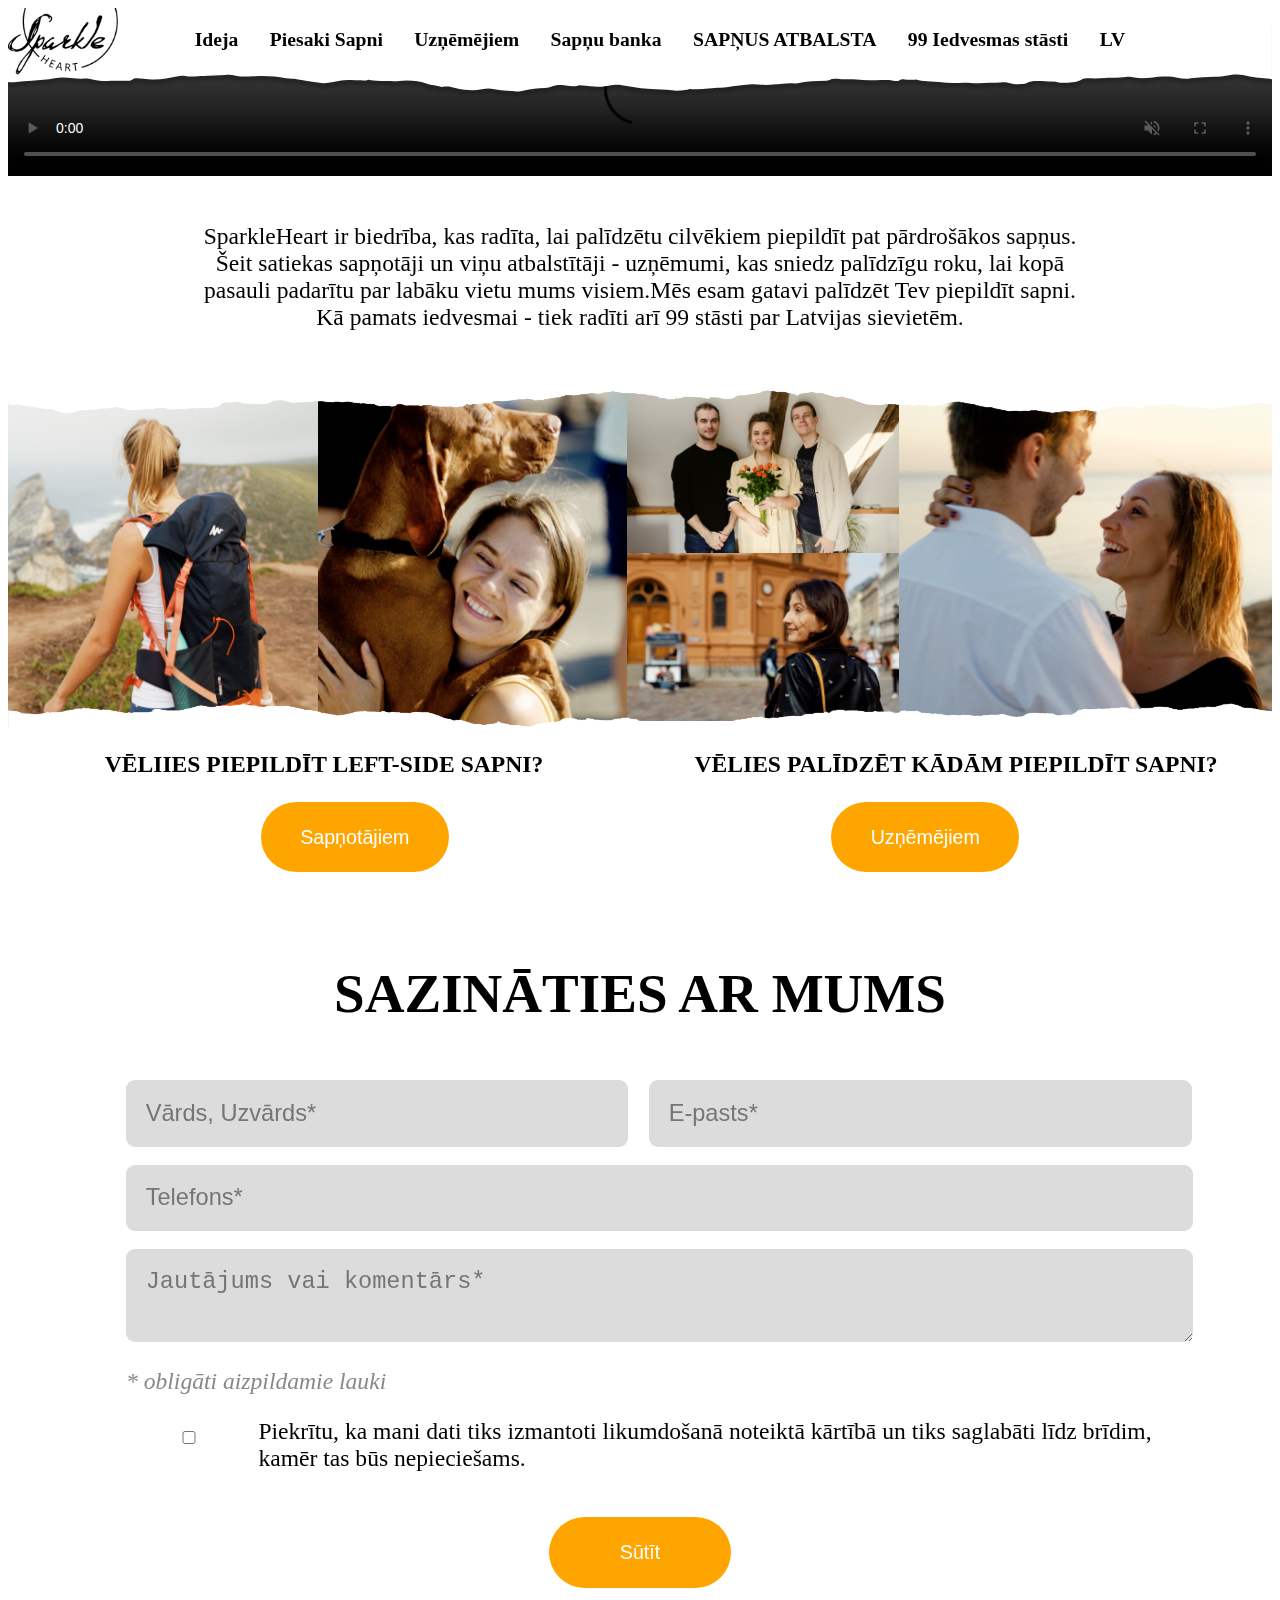
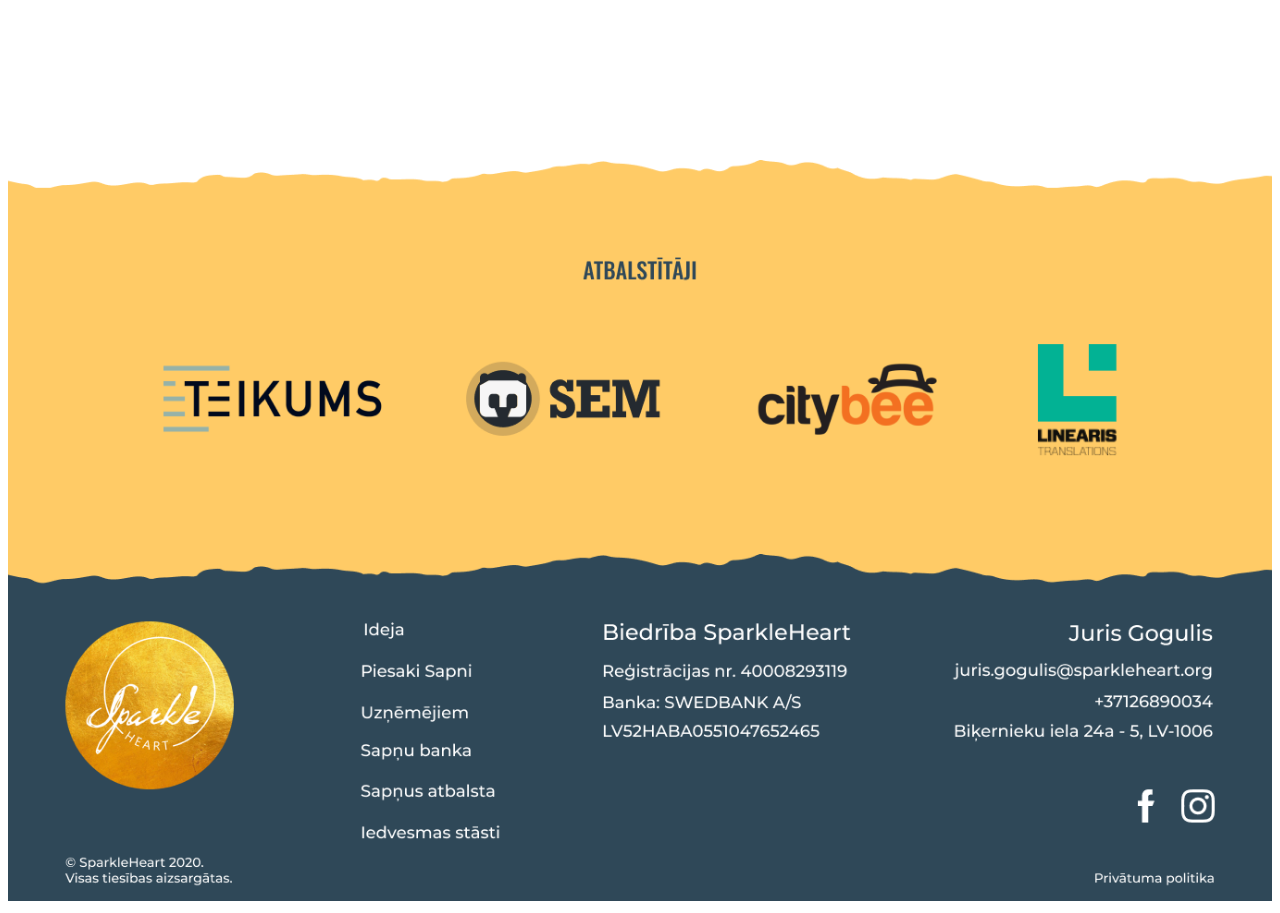
==== index.html @ 6f56f9fa "Positions" ====
<!DOCTYPE html> 
<html lang="en">
<head>
    <meta charset="UTF-8">
    <meta name="viewport" content="width=device-width, initial-scale=1.0, maximum-scale=1.0, user-scalable=no">
    <meta http-equiv="X-UA-Compatible" content="IE=edge">
    <meta name="viewport" content="width=device-width, initial-scale=1.0">
    <title>Sparkle Heart</title>
    <link rel="stylesheet" href="assets/css/style.css">
    <link rel="stylesheet" href="assets/css//fonts.css">
</head>
<body>
  <nav class="header" style="padding-bottom: 0;">
    <div class="background-image">
      <img src="assets/img/Union.svg" style="background-size: cover; width: 100%;" alt="Background Image">
    </div>
    <div class="menu">
      <ul>
        <li><a href="IDEJA.html">Ideja</a></li>
        <li><a href="PIESAKI SAPNI.html">Piesaki Sapni</a></li>
        <li><a href="UZŅĒMĒJIEM.html">Uzņēmējiem</a></li>
        <li><a href="SAPŅU BANKA.html">Sapņu banka</a></li>
        <li><a href="SAPŅUS ATBALSTA.html">SAPŅUS ATBALSTA</a></li>
        <li><a href="99 IEDVESMAS STĀSTI.html">99 Iedvesmas stāsti</a></li>
        <li><a href="#">LV</a></li>
      </ul>
    </div>
    <div class="left-menu">
      <ul>
        <li style="padding-bottom: 5rem;"><a href="index.html" style="font-size: 6rem;"><span>S</span>parkle heart</a></li>
        <li><a href="IDEJA.html">Ideja</a></li>
        <li><a href="PIESAKI SAPNI.html">Piesaki Sapni</a></li>
        <li><a href="UZŅĒMĒJIEM.html">Uzņēmējiem</a></li>
        <li><a href="SAPŅU BANKA.html">Sapņu banka</a></li>
        <li><a href="SAPŅUS ATBALSTA.html">SAPŅUS ATBALSTA</a></li>
        <li><a href="99 IEDVESMAS STĀSTI.html">99 Iedvesmas stāsti</a></li>
        <li><a href="#">LV</a></li>
      </ul>
    </div>
    <div class="logo">
      <a href="index.html">
        <img src="assets/img/BlackLogo 3.jpg" alt="Logo">
      </a>          
    </div>
    <div class="nav-menu" onclick="toggleMenu()">
      <img  src="assets/img/1-page/menu.svg" alt="Меню">
    </div>
  </nav>
  <!-- <div class="image-container" style="padding-bottom: 5vh;">
  <picture>
    <source media="(min-width: 769px)" srcset="assets/img/1-page/Sparkle Video 1.png" class="fullwidth-image">
    <source media="(max-width: 769px)" srcset="assets/img/1-page/Group 2.png"  class="img-butplay">
    <img src="assets/img/1-page/Sparkle Video 1.png" alt="Background Image" class="fullwidth-image">
    <img src="assets/img/1-page/Group 2.png" alt="Play" class="img-over" style="width: 10%; transform: translate(-50%, -50%); top: 50%; left: 50%;">
  </picture>
  <video id="myVideo" style="width: 100%; height: auto; z-index: 99;" controls autoplay muted loop>
    <source src="assets/img/BM_4OF99_Arta.mp4" class="fullwidth-image" type="video/mp4">
    Jūsu browseris neatbalsta video.
  </video>
  <img id="playButton" src="assets/img/1-page/Group 2.png" class="img-over" style="cursor: pointer; width: 10%; height: auto;" alt="playButton" onclick="playPause()">
  </div> -->
  <div class="image-container" style="padding-bottom: 5vh;">
    <video id="myVideo" style="width: 100%; height: auto; z-index: 99;" controls autoplay muted onclick="playPause()">
        <source src="assets/img/BM_4OF99_Arta.mp4" class="fullwidth-image" type="video/mp4">
        Jūsu browseris neatbalsta video.
    </video>
    <img id="playButton" src="assets/img/1-page/Group 2.png" class="img-over" style="cursor: pointer; width: 10%; height: auto; top: 40%; left: 50%;" alt="playButton">
  </div>
  <div class="main-text">
    SparkleHeart ir biedrība, kas radīta, lai palīdzētu cilvēkiem piepildīt pat pārdrošākos sapņus. Šeit satiekas sapņotāji un viņu atbalstītāji - uzņēmumi, kas sniedz palīdzīgu roku, lai kopā pasauli padarītu par labāku vietu mums visiem.Mēs esam gatavi palīdzēt Tev piepildīt sapni. Kā pamats iedvesmai - tiek radīti arī 99 stāsti par Latvijas sievietēm.
  </div>

  <div class="bottom-images">
    <div>
      <img class="top-image" src="assets/img/1-page/ripped 6 7.svg" style="margin-bottom: 3%;"/>
    </div>
    <div class="photos-row">
            <img class="photo" id="photo1" src="assets/img/1-page/Zanda_1.jpg" />
            <img class="photo" id="photo2" src="assets/img/1-page/Sibilla_4.jpg" />
            <div class="third-image" id="photo3">
                <img src="assets/img/1-page/Brinuma_meita-15.jpg" />
                <img src="assets/img/1-page/Alina_1 1.jpg" />
            </div>
            <img class="photo" id="photo4" src="assets/img/1-page/Anda_2 1.jpg" />
  </div>
  <div>
        <img class="bottom-image" src="assets/img/1-page/ripped 6 8.svg" style="margin-top: -3%;"/>
  </div>
  </div>

  <div class="velies">
    <p class="left-side">Vēliies piepildīt left-side sapni?</p>
    <p class="right-side">Vēlies palīdzēt kādām piepildīt sapni?</p>
  </div>
  <div class="button-container">
    <button class="square-button left-side" style="margin-left: 20%;">
      Sapņotājiem
    </button>
    <button class="square-button right-side" style="margin-right: 20%;">
      Uzņēmējiem
    </button>
  </div>

  <div class="intro-form">
    <p>Sazināties ar mums</p>
  </div>
  <form>
    <div class="form-row">
      <div class="form-group">
        <input type="text" id="name" name="name" placeholder="Vārds, Uzvārds*" style="font-size: 3rem;">
      </div>
      <div class="form-group">
        <input type="email" id="email" name="email" placeholder="E-pasts*" style="font-size: 3rem;">
      </div>
    </div>
      <input type="tel" id="phone" name="phone" placeholder="Telefons*" style="font-size: 3rem;">
      <textarea id="message" name="message" placeholder="Jautājums vai komentārs*" style="font-size: 3rem;"></textarea>
    <div class="form-comment">
        <p style="font-size: 3rem;">* obligāti aizpildamie lauki</p>
      </div>
      <div class="checkbox-container">
        <input type="checkbox" style="width: 15%;">
        <label for="checkbox" class="checkbox-label" style="font-size: 3rem;">Piekrītu, ka mani dati tiks izmantoti likumdošanā noteiktā kārtībā un tiks saglabāti līdz brīdim, kamēr tas būs nepieciešams.</label>
      </div>          
      <div class="form-submit">
      <button type="submit">Sūtīt</button>
    </div>
  </form>

  <footer>
        <img src="assets/img/1-page/Group 9.png" alt="Advertising" class="footer-full-widht-1" style="top: 6vh;">
        <img src="assets/img/footer.png" alt="Advertising"  class="footer-full-widht-2">
  </footer>

  <script src="assets/js/nav.js"></script>
  <script src="assets/js/video-auto.js"></script>
  <!-- <script src="assets/js/playVideo.js"></script> -->
</body>
</html>
---- assets/css/style.css ----
/* body {
  padding-left: 2vh;
  padding-right: 2vh;
  color: #2F4858;
} */

.header {
  position: relative;
  color: white;
  z-index: 1;
  padding-bottom: 15rem;
}

.background-image {
  position: absolute;
  width: 100%;
  height: auto;
  top: -3.5rem;
  background-size: cover;
  background-position: center center;
}

.menu {
  position: absolute;
  width: 100%;
  height: auto;
  font-size: calc(1px + 37 * (100vw / 1280));
  background: cover;
  margin-right: 2vh;
  z-index: 9;
}

.menu ul {
  list-style: none;
  display: flex;
  justify-content: center;
  max-width: 100%;
  height: auto;
  align-items: center;
  text-align: center;
}

.menu ul li {
  margin: 1vh 2vh;
}

.menu ul li a {
  text-decoration: none;
  color: black;
  font-weight: bold;
}

.left-menu {
  padding: 200rem 50rem;
  position: fixed;
  background: rgba(20,20,20,.5);
  backdrop-filter: blur(2rem);
  border-right: 1rem solid greenyellow;
  transition: all 0.2s ease;
  left: -50vw;
  height: 100%;
  z-index: 101;
}

.left-menu span{
  color: greenyellow;
}

/* .left-menu:hover {
  left: 0;
  transition: all 0.2s ease;
} */

.left-menu a{
  text-decoration: none;
  color: white;
  height: 100vh;
  padding-left: 5px;
  transition: all 0.2s ease;
  list-style-type: none;
}

.left-menu a:hover {
  border-left: 0.2rem solid greenyellow;
  padding-left: 1rem;
  transition: all 0.2s ease;
}

nav .logo{
  position: absolute;
  height: -1rem;
  z-index: 100;
  transition: transform .3s;
}

nav .logo img {
  width: calc(1px + 100 * (100vw / 1280));
}

nav.logo :hover {
  cursor: pointer;
}

@media (max-width: 768px) {
  .menu {
    display: none;
  }

  .nav-menu {
    cursor: pointer;
    z-index: 100;
    top: 1rem;
    right: 5rem;
    position: absolute;
    display: block;
  }

  .nav-menu img {
    width: 7rem;
    z-index: 100;
  }
}

.image-container {
  width: 100%;
  height: auto;
  position: relative;
  z-index: -1;
}

.image-container img {
  width: 175%;
}

.fullwidth-image {
  position: relative;
  width: 100%;
  height: auto;
}

.img-over {
  position: absolute; 
  height: auto;
  z-index: 100;
}

#playButton {
  display: none;
}

.main-text {
  padding-left: 15%;
  padding-right: 15%;
  padding-bottom: 5vh;
  font-size: calc(1px + 33 * (100vw / 1280));
  display: flex;
  align-items: center; /* Center vertically */
  text-align: center;
  justify-content: center; /* Center horizontally */
}

.main-text h1 {
  display: contents;
  padding-bottom: 2vh;
}

.main-text h2 {
  display: contents;
  padding-bottom: 2vh;
}

.main-text h3 {
  display: contents;
  padding-bottom: 1vh;
}

.main-text h4 {
  font-weight: normal;
  display: contents;
  padding-bottom: 1vh;
}

.main-text-landing {
  padding-left: 15vh;
  padding-right: 15vh;
  padding-bottom: 2vh;
  font-size: calc(1px + 29 * (100vw / 1280));
  display: flex;
  align-items: center;
  text-align: left;
  justify-content: left;
  font-family: Montserrat;
}

.main-text-landing h3{
  display: contents;
  text-align: left;
}

.main-text-landing h4{
  display: contents;
  text-align: left;
  font-weight: normal;
}

.main-text-landing h5{
  display: contents;
  text-align: left;
  font-weight: normal;
}

img {
  max-width: 100%;
}

.top-image {
	position: absolute;
	width: 100%;
	z-index: 0;
}

.bottom-images {
  display: flex;
  flex-direction: column;
  width: 100%;
}

.photos-row {
	display: flex;
	flex-direction: row;
	width: 100%;
  z-index: -1;
}

.third-image {
	display: flex;
	flex-direction: column;
	padding-top: 1%;
}

.bottom-image {
	position: absolute;
	width: 100%;
}

#photo1 {
	width: 24.5%;
  height: auto;
}

#photo2 {
	width: 24.5%;
  height: auto;
}

#photo3 {
	width: 22%;
  height: auto;
}

#photo4 {
	width: 29.5%;
  height: auto;
}

#photo5 {
	width: 24.5%;
  height: auto;
}

#photo6 {
	width: 24.5%;
  height: auto;
}

#photo7 {
	width: 22%;
  height: auto;
}

#photo8 {
	width: 29.5%;
  height: auto;
}

.velies {
  position: relative;
  display: flex;
  justify-content: space-between;
  flex-direction: row;
  align-items: center;
}

.velies p {
  font-weight: bold;
  text-transform: uppercase;
  font-size: calc(1.5px + 37 * (100vw / 1280));
}

.velies h4 {
  font-weight: normal;
  font-size: calc(1px + 27 * (100vw / 1280));
  text-align: center;
}

.left-side {
  flex: 0 0 50%; /* Set the width of the first paragraph to 50% */
  text-align: center; /* Center the text inside the paragraph */
}

.right-side {
  flex: 0 0 50%;
  text-align: center;
}

.button-container {
  position: relative;
  display: flex;
  justify-content: space-between;
  align-items: center;
  width: 100%;
}

.square-button {
  flex: 0 0 auto;
  display: inline-block;
  background-color: orange;
  color: white;
  border: none;
  padding: 1.5vh 5vh;
  border-radius: 9vh;
  cursor: pointer;
  transition: background-color 0.3s ease;
  text-align: center;
  font-size: calc(1px + 33 * (100vw / 1280));
}

.square-button:hover {
  background-color: rgb(255, 132, 0);
}

.intro-form{
  width: 100%;
  margin-top: 10vh;
  text-align: center;
  font-weight: bold;
  text-transform: uppercase;
  font-size: calc(1px + 37 * (100vw / 1280));
}

form{
  margin-top: 5rem;
  margin-left: 15rem;
  margin-right: 15rem;
  margin-bottom: 15rem;
}

input {
  margin-bottom: 2vh;
  width: 100%;
}

.form-row {
  display: flex;
  justify-content: space-between;
  flex-wrap: wrap;
}

.form-group {
  flex: 1;
}

input[type="text"] {
  border: none;
  background-color: rgb(220, 220, 220);
  width: 90%;
  padding: 2.5rem;
  border-radius: 1vh;
  margin-right: 1vh;
}
input[type="email"] {
  border: none;
  background-color: rgb(220, 220, 220);
  width: 98%;
  padding: 2.5rem;
  border-radius: 1vh;
  margin-left: 1vh;
}
input[type="tel"] {
  border: none;
  background-color: rgb(220, 220, 220);
  width: 100%;
  padding: 2.5rem;
  border-radius: 1vh;
}
textarea {
  border: none;
  background-color: rgb(220, 220, 220);
  width: 100%;
  padding: 2.5rem;
  border-radius: 1vh;
}

.checkbox-container {
  display: flex;
  align-items: center;
}

input[type="checkbox"] {
  margin-right: 10px; 
}


.form-submit {
  margin-top: 5vh;
  text-align: center;
}

.form-comment {
  margin-bottom: 2vh;
  font-style: italic;
  color: #888;
}

form button {
  flex: 0 0 auto;
  display: inline-block;
  background-color: orange;
  color: white;
  border: none;
  padding: 1.5vh 5vh;
  border-radius: 9vh;
  cursor: pointer;
  transition: background-color 0.3s ease;
  text-align: center;
  font-size: calc(1px + 27 * (100vw / 1280));
}

form button:hover {
  background-color: rgb(255, 132, 0);
}

form checkbox-container checkbox-label {
  font-size: 3rem;
}

.footer {
  position: absolute;
  background-size: cover;
  background-position: center center;
  z-index: 0;
}

.footer-full-widht-1 {
  width: 100%;
  height: auto;
  position: relative;
  z-index: -2;
}

.footer-full-widht-2 {
  width: 100%;
  height: auto;
  position: relative;
  z-index: -1;
}

.landing-page-footer {
  width: 100%;
  height: auto;
  position: relative;
  z-index: 0;
}

.middle-select {
  position: relative;
  display: inline-block;
  font-size: calc(1px + 27 * (100vw / 1280));
}

.middle-select-label {
  color: orange;
  padding: 1vh;
  text-align: left;
  width: 25vh;
}

.middle-select select {
  width: 100%;
  height: auto;
  border: none;
  border-radius: 5px;
  background-color: rgb(216, 216, 216);
  color: black;
  padding: 5px;
}

.photo-container {
  padding-bottom: 1.5vh;
  display: flex;
  flex-wrap: wrap;
  gap: 1vh;
  justify-content: center;
  align-items: center; 
}

.photo-container .photo img {
  cursor: pointer;
}

.container .photo:hover .overlay-photo {
  z-index: -1;
  opacity: 0;
}

.container .photo:hover .photo-number{
  color: black;
}

.container .pop-up {
  position: fixed;
  top: 0;
  left: 0;
  width: 100%;
  height: 100%;
  background: rgba(0,0,0,.8);
  z-index: 101;
  display: none;
}

.container .pop-up span {
  position: fixed;
  top: 10px;
  right: 20px;
  width: 40px;
  height: 40px;
  background: #fff;
  font-size: calc(5px + 27 * (100vw / 1280));
  font-weight: bold;
  text-align: center;
  line-height: 40px;
  border-radius: 50%;
  cursor: pointer;
}

.container .pop-up img {
  position: absolute;
  top: 50%;
  left: 50%;
  transform: translate(-50%, -50%);
}

.photo{
  width: 160px;
  height: 160px;
  position: relative;
  z-index: 0;
}

.overlay-photo {
  width: 100%;
  height: 100%;
  position: absolute;
  top: 0;
  left: 0;
  z-index: 1;
}

.photo-number {
  position: absolute;
  bottom: 0px;
  right: 2px;
  color: white;
  padding: 2px;
  font-size: calc(1px + 33 * (100vw / 1280));
  z-index: 1;
}

.photo-text {
  position: absolute;
  top: 50%;
  left: 50%;
  transform: translate(-50%, -50%);
  color: white;
  text-align: center;
  font-size: calc(1px + 23 * (100vw / 1280));
}
---- assets/css/fonts.css ----
@media (max-width: 390px) {
  html {
    font-size: calc(1px + 1.5 * (100vw / 1025));
  }

  nav .logo img {
    width: 14rem;
  }
}

@media (min-width: 391px) and (max-width: 576px) {
  html {
    font-size: calc(1px + 3.5 * (100vw / 1025));
  }

  nav .logo img {
    width: 14rem;
  }
}

@media (min-width: 577px) and (max-width: 768px) {
  html {
    font-size: calc(1px + 4.5 * (100vw / 1025));
  }

  nav .logo img {
    width: 14rem;
  }
}

@media (min-width: 769px) and (max-width: 1024px) {
  html {
    font-size: calc(1px + 4.5 * (100vw / 1025));
  }

  nav .logo img {
    width: 14rem;
  }

  .form-row {
    display: block;
  }
  
  .form-group {
    margin-bottom: 1.5vh;
  }
  
  input[type="text"],
  input[type="email"] {
    width: 100%;
    margin: 0;
  }
}

@media (min-width: 1025px) {
  html {
    font-size: calc(1px + 5.5 * (100vw / 1025));
  }

  nav .logo img {
    width: 14rem;
  }
}

.menu {
 font-size: 2.5rem;
}

.left-menu {
  padding: 15rem 5rem;
}

.left-menu a{
  font-size: 4rem;
}

.left-menu li {
  margin: 3rem 0;
}

.menu ul li {
	margin: 0rem 2rem;
}

.main-text {
font-size: 3rem;
}

.main-text-landing {
font-size: 2.5rem;
padding-top: 15rem;
}

.velies p {
font-size: 3rem;
}

.velies h4 {
font-size: 2rem;
}

.square-button {
font-size: 2.5rem;
padding: 3rem 5rem;
border-radius: 10rem;
}

.intro-form {
font-size: 7rem;
}

form button {
	font-size: 2.5rem;
	padding: 3rem 9rem;
	border-radius: 10rem;
}

.middle-select {
font-size: 1.5rem;
}

.container .pop-up span {
font-size: 5rem;
}

.photo-number {
font-size: 5rem;
}

.photo-text {
font-size: 3rem;
}
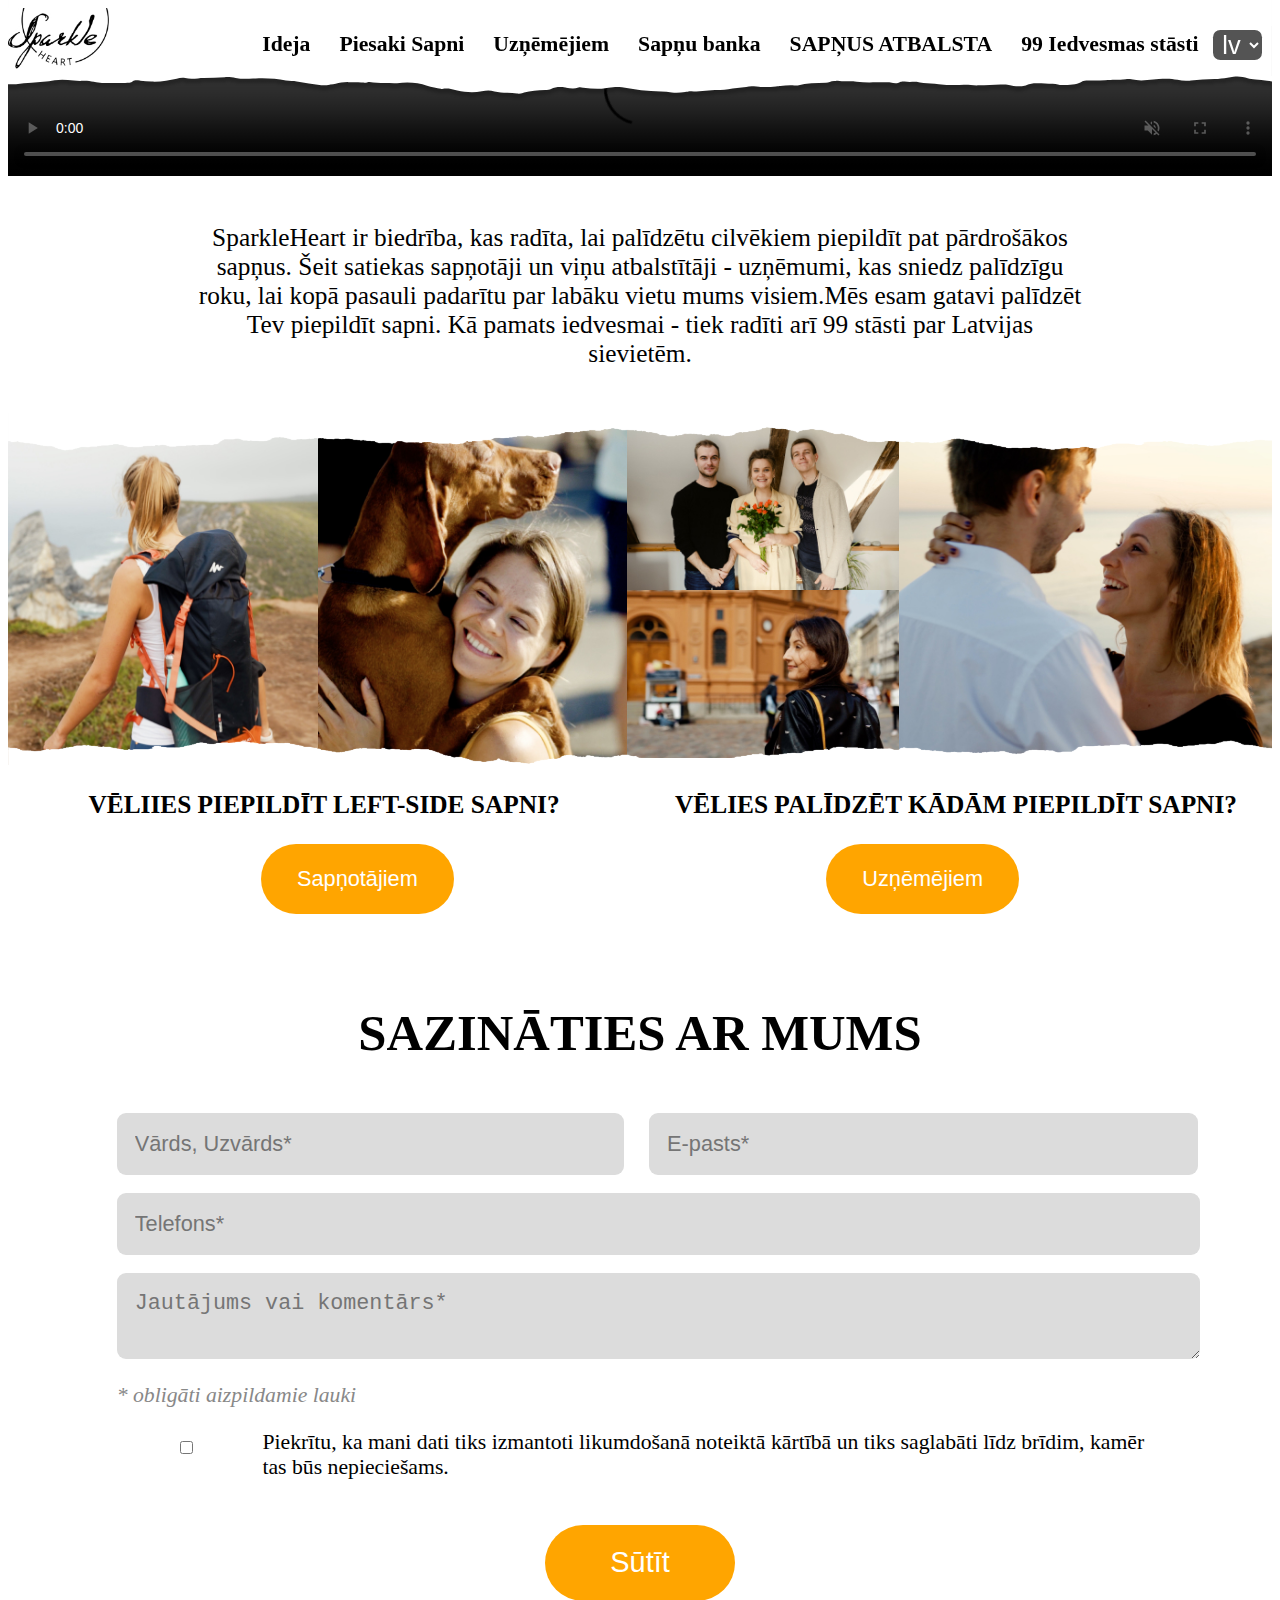
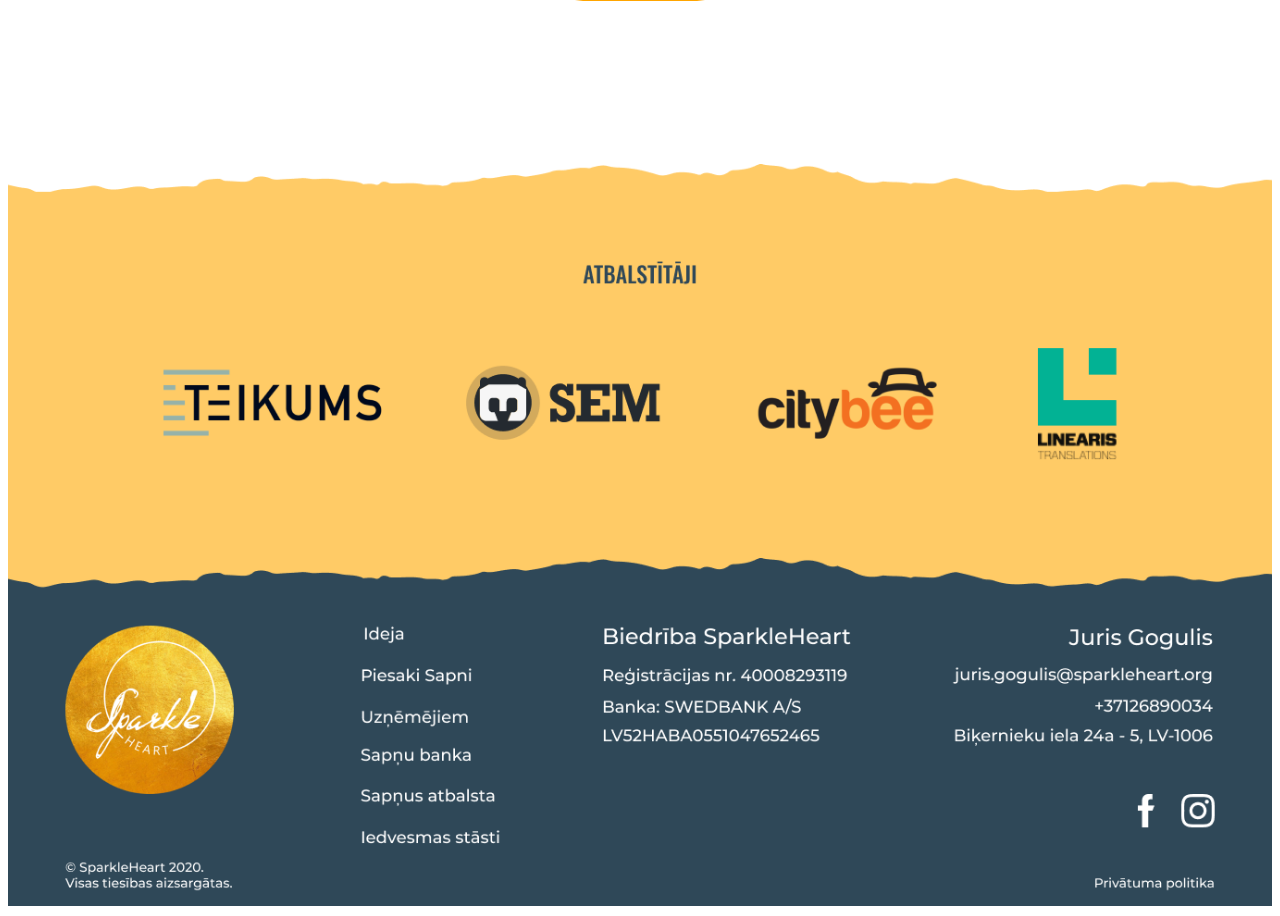
==== commit d1dabe21: "translate and work with JS files" ====
--- a/index.html
+++ b/index.html
@@ -22,7 +22,11 @@
         <li><a href="SAPŅU BANKA.html">Sapņu banka</a></li>
         <li><a href="SAPŅUS ATBALSTA.html">SAPŅUS ATBALSTA</a></li>
         <li><a href="99 IEDVESMAS STĀSTI.html">99 Iedvesmas stāsti</a></li>
-        <li><a href="#">LV</a></li>
+        <select class="change-lang" name="language">
+          <option value="lv" selected>lv</option>
+          <option value="ru">ru</option>
+          <option value="en">en</option>
+        </select>
       </ul>
     </div>
     <div class="left-menu">
@@ -34,7 +38,11 @@
         <li><a href="SAPŅU BANKA.html">Sapņu banka</a></li>
         <li><a href="SAPŅUS ATBALSTA.html">SAPŅUS ATBALSTA</a></li>
         <li><a href="99 IEDVESMAS STĀSTI.html">99 Iedvesmas stāsti</a></li>
-        <li><a href="#">LV</a></li>
+        <select class="change-lang" name="language"> <!-- I can use it only when i comment rows from 25 to 29-->
+          <option value="lv" selected>lv</option>
+          <option value="ru">ru</option>
+          <option value="en">en</option>
+        </select>
       </ul>
     </div>
     <div class="logo">
@@ -60,11 +68,11 @@
   <img id="playButton" src="assets/img/1-page/Group 2.png" class="img-over" style="cursor: pointer; width: 10%; height: auto;" alt="playButton" onclick="playPause()">
   </div> -->
   <div class="image-container" style="padding-bottom: 5vh;">
-    <video id="myVideo" style="width: 100%; height: auto; z-index: 99;" controls autoplay muted onclick="playPause()">
+    <video id="myVideo" style="width: 100%; height: auto; z-index: -1;" controls autoplay muted onclick="playPause()">
         <source src="assets/img/BM_4OF99_Arta.mp4" class="fullwidth-image" type="video/mp4">
         Jūsu browseris neatbalsta video.
     </video>
-    <img id="playButton" src="assets/img/1-page/Group 2.png" class="img-over" style="cursor: pointer; width: 10%; height: auto; top: 40%; left: 50%;" alt="playButton">
+    <img id="playButton" src="assets/img/1-page/Group 2.png" class="img-over" style="cursor: pointer; width: 10%; height: auto; top: 40%; left: 50%;" alt="playButton" onclick="playPauseButton()">
   </div>
   <div class="main-text">
     SparkleHeart ir biedrība, kas radīta, lai palīdzētu cilvēkiem piepildīt pat pārdrošākos sapņus. Šeit satiekas sapņotāji un viņu atbalstītāji - uzņēmumi, kas sniedz palīdzīgu roku, lai kopā pasauli padarītu par labāku vietu mums visiem.Mēs esam gatavi palīdzēt Tev piepildīt sapni. Kā pamats iedvesmai - tiek radīti arī 99 stāsti par Latvijas sievietēm.
@@ -102,7 +110,7 @@
   </div>
 
   <div class="intro-form">
-    <p>Sazināties ar mums</p>
+    <p style="text-transform: uppercase;" class="lng-contactUs">Sazināties ar mums</p>
   </div>
   <form>
     <div class="form-row">
@@ -132,8 +140,9 @@
         <img src="assets/img/footer.png" alt="Advertising"  class="footer-full-widht-2">
   </footer>
 
-  <script src="assets/js/nav.js"></script>
+  <script type="module" src="assets/js/languages.js"></script>
+  <script type="module" src="assets/js/lang.js"></script>
+  <script src="assets/js/left-menu.js"></script>
   <script src="assets/js/video-auto.js"></script>
-  <!-- <script src="assets/js/playVideo.js"></script> -->
 </body>
 </html>--- a/assets/css/style.css
+++ b/assets/css/style.css
@@ -33,7 +33,7 @@
 .menu ul {
   list-style: none;
   display: flex;
-  justify-content: center;
+  justify-content: end;
   max-width: 100%;
   height: auto;
   align-items: center;
@@ -48,10 +48,16 @@
   text-decoration: none;
   color: black;
   font-weight: bold;
+  transition: transform 1s;
+}
+
+.menu ul li a:hover {
+  transform-origin: left;
+  transform: scale(1);
 }
 
 .left-menu {
-  padding: 200rem 50rem;
+  padding: 150rem 50rem;
   position: fixed;
   background: rgba(20,20,20,.5);
   backdrop-filter: blur(2rem);
@@ -101,6 +107,32 @@
   cursor: pointer;
 }
 
+.menu select {
+  margin-right: 10px;
+  font-size: 3.5rem;
+  text-align: center;
+  border: none;
+  border-radius: 1rem;
+  background-color: #545454;
+  color: white;
+}
+
+select option:hover {
+  background-color: white;
+  display: block;
+  background-color: black;
+}
+
+.menu select:hover {
+  background-color: #e0e0e0;
+  color: black;
+  box-shadow: -2rem -2rem 10px rgba(0, 0, 0, 0.3);
+}
+
+.menu select option {
+  border-radius: 1rem;
+}
+
 @media (max-width: 768px) {
   .menu {
     display: none;
@@ -125,7 +157,7 @@
   width: 100%;
   height: auto;
   position: relative;
-  z-index: -1;
+  z-index: 0;
 }
 
 .image-container img {
@@ -146,6 +178,10 @@
 
 #playButton {
   display: none;
+}
+
+#playButton:hover{
+  transform: scale(1.5);
 }
 
 .main-text {
@@ -475,14 +511,13 @@
 .middle-select {
   position: relative;
   display: inline-block;
-  font-size: calc(1px + 27 * (100vw / 1280));
 }
 
 .middle-select-label {
   color: orange;
   padding: 1vh;
   text-align: left;
-  width: 25vh;
+  max-width: 35rem;
 }
 
 .middle-select select {
@@ -493,6 +528,7 @@
   background-color: rgb(216, 216, 216);
   color: black;
   padding: 5px;
+  font-style: 3rem;
 }
 
 .photo-container {
--- a/assets/css/fonts.css
+++ b/assets/css/fonts.css
@@ -10,7 +10,7 @@
 
 @media (min-width: 391px) and (max-width: 576px) {
   html {
-    font-size: calc(1px + 3.5 * (100vw / 1025));
+    font-size: calc(1px + 4 * (100vw / 1025));
   }
 
   nav .logo img {
@@ -54,7 +54,7 @@
 
 @media (min-width: 1025px) {
   html {
-    font-size: calc(1px + 5.5 * (100vw / 1025));
+    font-size: calc(1px + 5 * (100vw / 1025));
   }
 
   nav .logo img {
@@ -63,7 +63,7 @@
 }
 
 .menu {
- font-size: 2.5rem;
+ font-size: 3rem;
 }
 
 .left-menu {
@@ -71,7 +71,7 @@
 }
 
 .left-menu a{
-  font-size: 4rem;
+  font-size: 4.5rem;
 }
 
 .left-menu li {
@@ -83,24 +83,24 @@
 }
 
 .main-text {
-font-size: 3rem;
+font-size: 3.5rem;
 }
 
 .main-text-landing {
-font-size: 2.5rem;
+font-size: 3rem;
 padding-top: 15rem;
 }
 
 .velies p {
-font-size: 3rem;
+font-size: 3.5rem;
 }
 
 .velies h4 {
-font-size: 2rem;
+font-size: 2.5rem;
 }
 
 .square-button {
-font-size: 2.5rem;
+font-size: 3rem;
 padding: 3rem 5rem;
 border-radius: 10rem;
 }
@@ -110,13 +110,13 @@
 }
 
 form button {
-	font-size: 2.5rem;
+	font-size: 4rem;
 	padding: 3rem 9rem;
 	border-radius: 10rem;
 }
 
 .middle-select {
-font-size: 1.5rem;
+font-size: 3rem;
 }
 
 .container .pop-up span {
@@ -126,7 +126,3 @@
 .photo-number {
 font-size: 5rem;
 }
-
-.photo-text {
-font-size: 3rem;
-}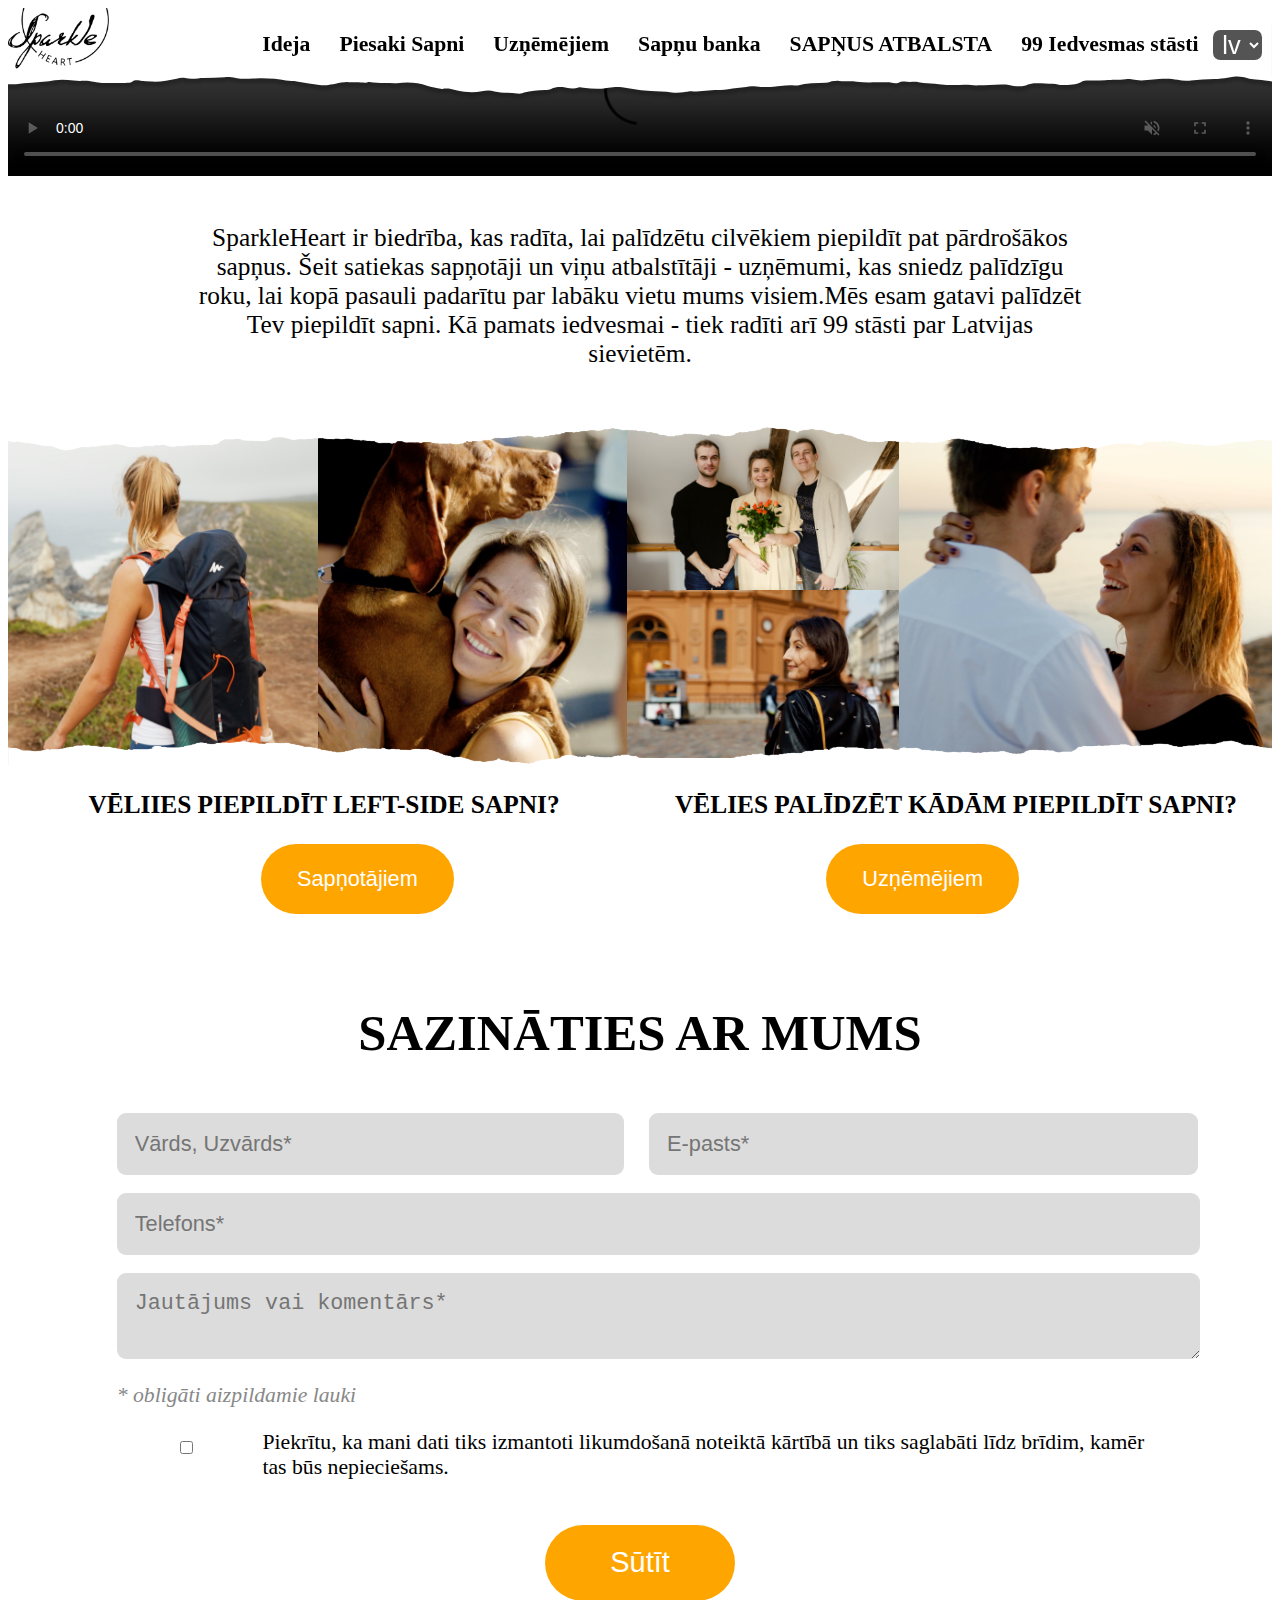
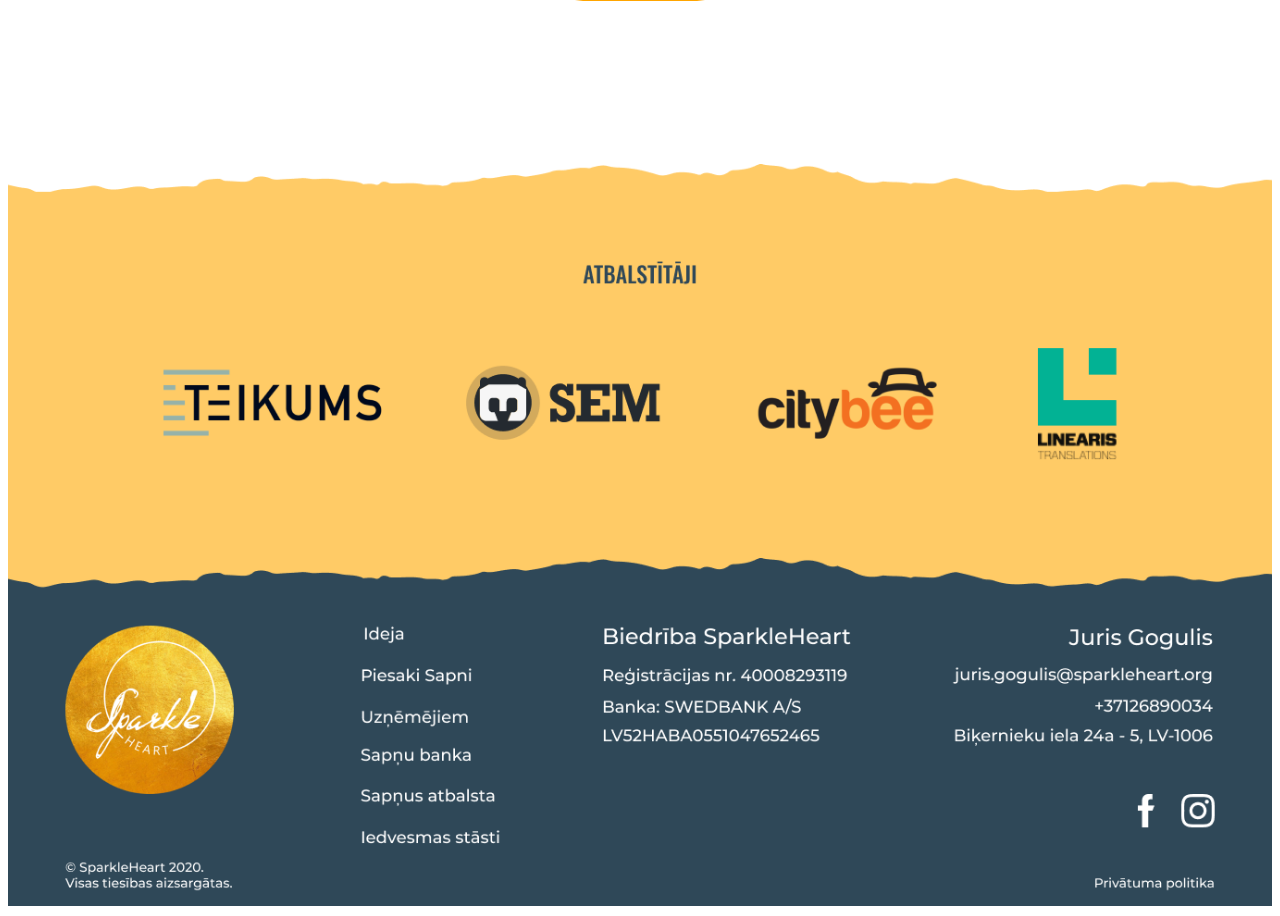
==== commit aff0be4e: "test for safari for autoplay" ====
--- a/index.html
+++ b/index.html
@@ -68,7 +68,7 @@
   <img id="playButton" src="assets/img/1-page/Group 2.png" class="img-over" style="cursor: pointer; width: 10%; height: auto;" alt="playButton" onclick="playPause()">
   </div> -->
   <div class="image-container" style="padding-bottom: 5vh;">
-    <video id="myVideo" style="width: 100%; height: auto; z-index: -1;" controls autoplay muted onclick="playPause()">
+    <video id="myVideo" style="width: 100%; height: auto;" controls muted onclick="playPause()" id="autoplay">
         <source src="assets/img/BM_4OF99_Arta.mp4" class="fullwidth-image" type="video/mp4">
         Jūsu browseris neatbalsta video.
     </video>
@@ -140,6 +140,11 @@
         <img src="assets/img/footer.png" alt="Advertising"  class="footer-full-widht-2">
   </footer>
 
+  <script>
+    window.onload = function(){
+      document.getElementById("autoplay").play();
+    }
+  </script>
   <script type="module" src="assets/js/languages.js"></script>
   <script type="module" src="assets/js/lang.js"></script>
   <script src="assets/js/left-menu.js"></script>
--- a/assets/css/fonts.css
+++ b/assets/css/fonts.css
@@ -1,6 +1,6 @@
 @media (max-width: 390px) {
   html {
-    font-size: calc(1px + 1.5 * (100vw / 1025));
+    font-size: calc(1px + 3 * (100vw / 1025));
   }
 
   nav .logo img {
@@ -59,6 +59,7 @@
 
   nav .logo img {
     width: 14rem;
+    z-index: 0;
   }
 }
 
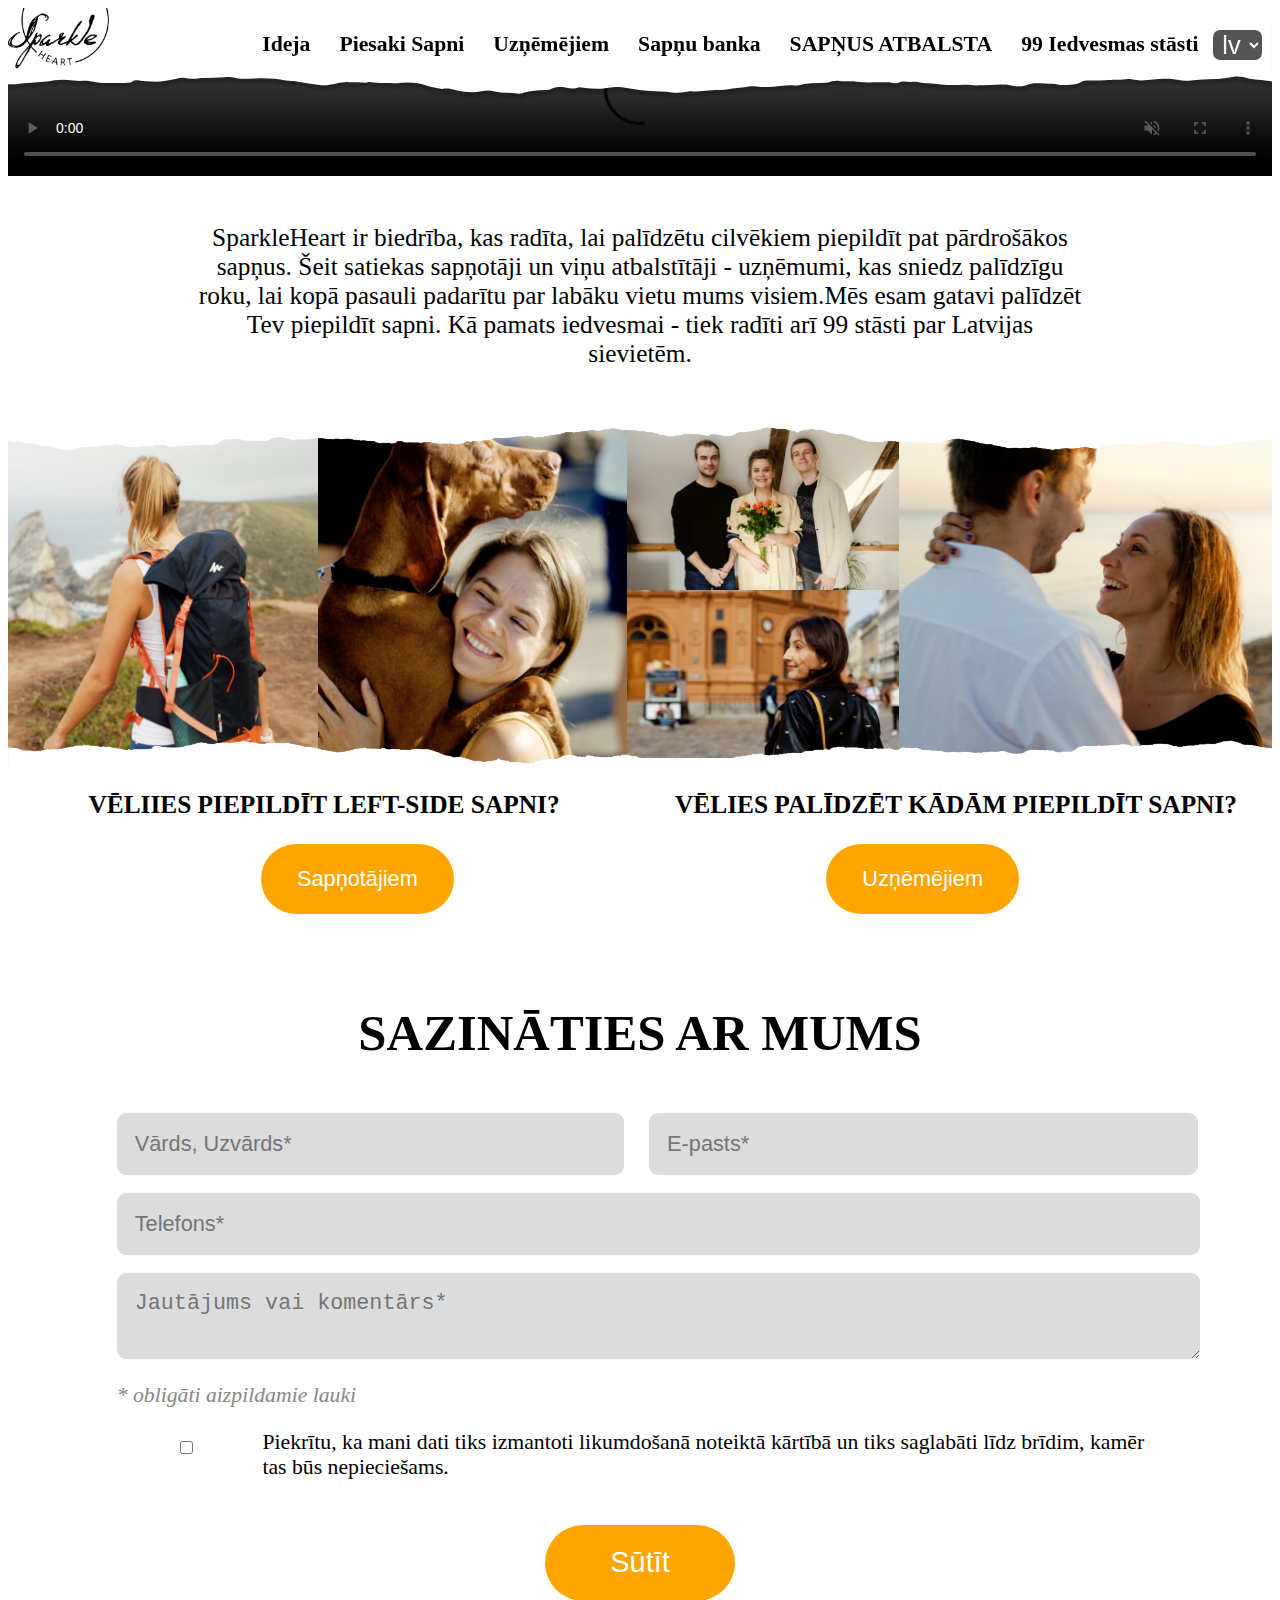
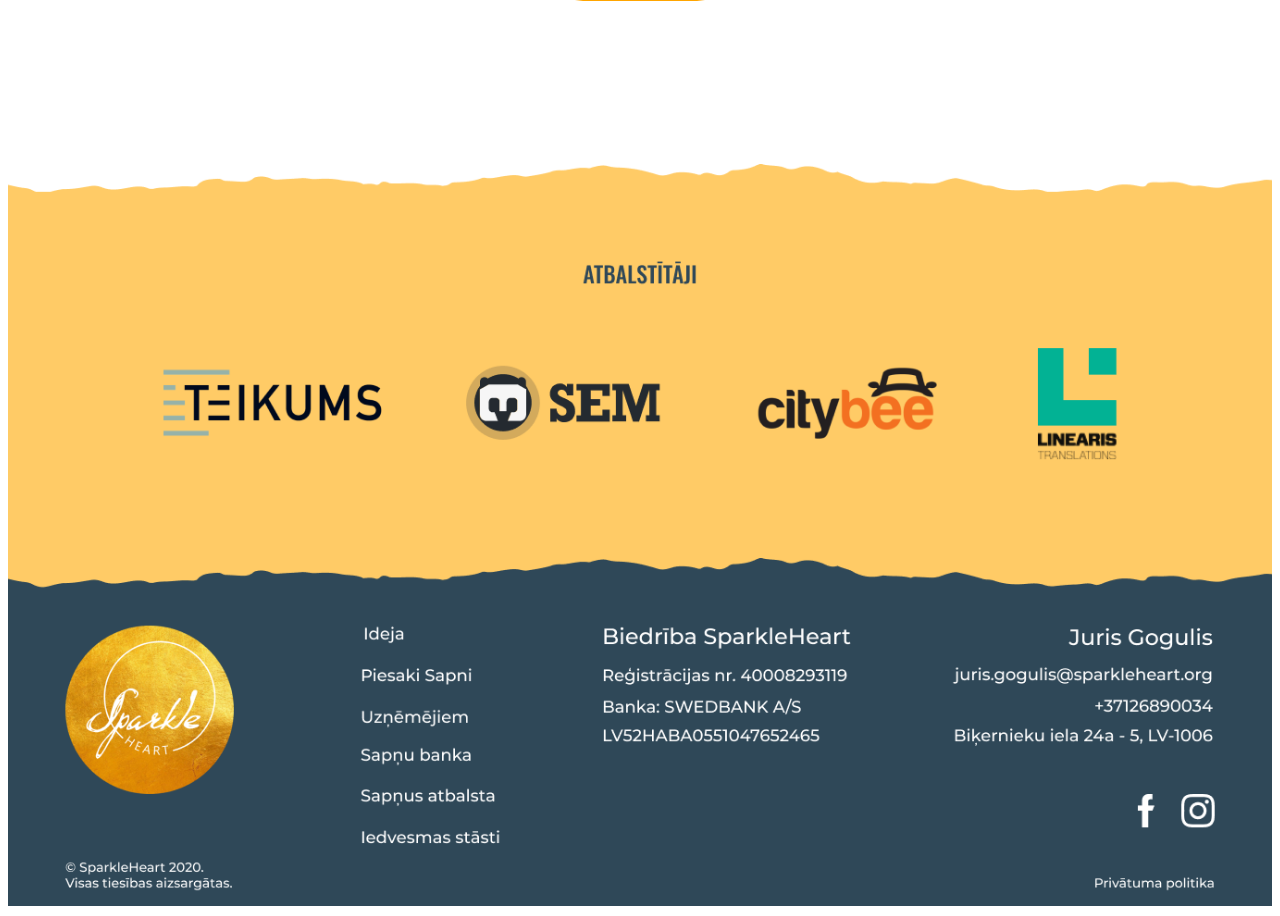
==== commit eb11e05b: "worcs on safari" ====
--- a/index.html
+++ b/index.html
@@ -68,7 +68,7 @@
   <img id="playButton" src="assets/img/1-page/Group 2.png" class="img-over" style="cursor: pointer; width: 10%; height: auto;" alt="playButton" onclick="playPause()">
   </div> -->
   <div class="image-container" style="padding-bottom: 5vh;">
-    <video id="myVideo" style="width: 100%; height: auto;" controls muted onclick="playPause()" id="autoplay">
+    <video id="myVideo" style="width: 100%; height: auto;" controls muted onclick="playPause()" id="autoPlay">
         <source src="assets/img/BM_4OF99_Arta.mp4" class="fullwidth-image" type="video/mp4">
         Jūsu browseris neatbalsta video.
     </video>
@@ -142,7 +142,7 @@
 
   <script>
     window.onload = function(){
-      document.getElementById("autoplay").play();
+      document.getElementById("autoPlay").play();
     }
   </script>
   <script type="module" src="assets/js/languages.js"></script>
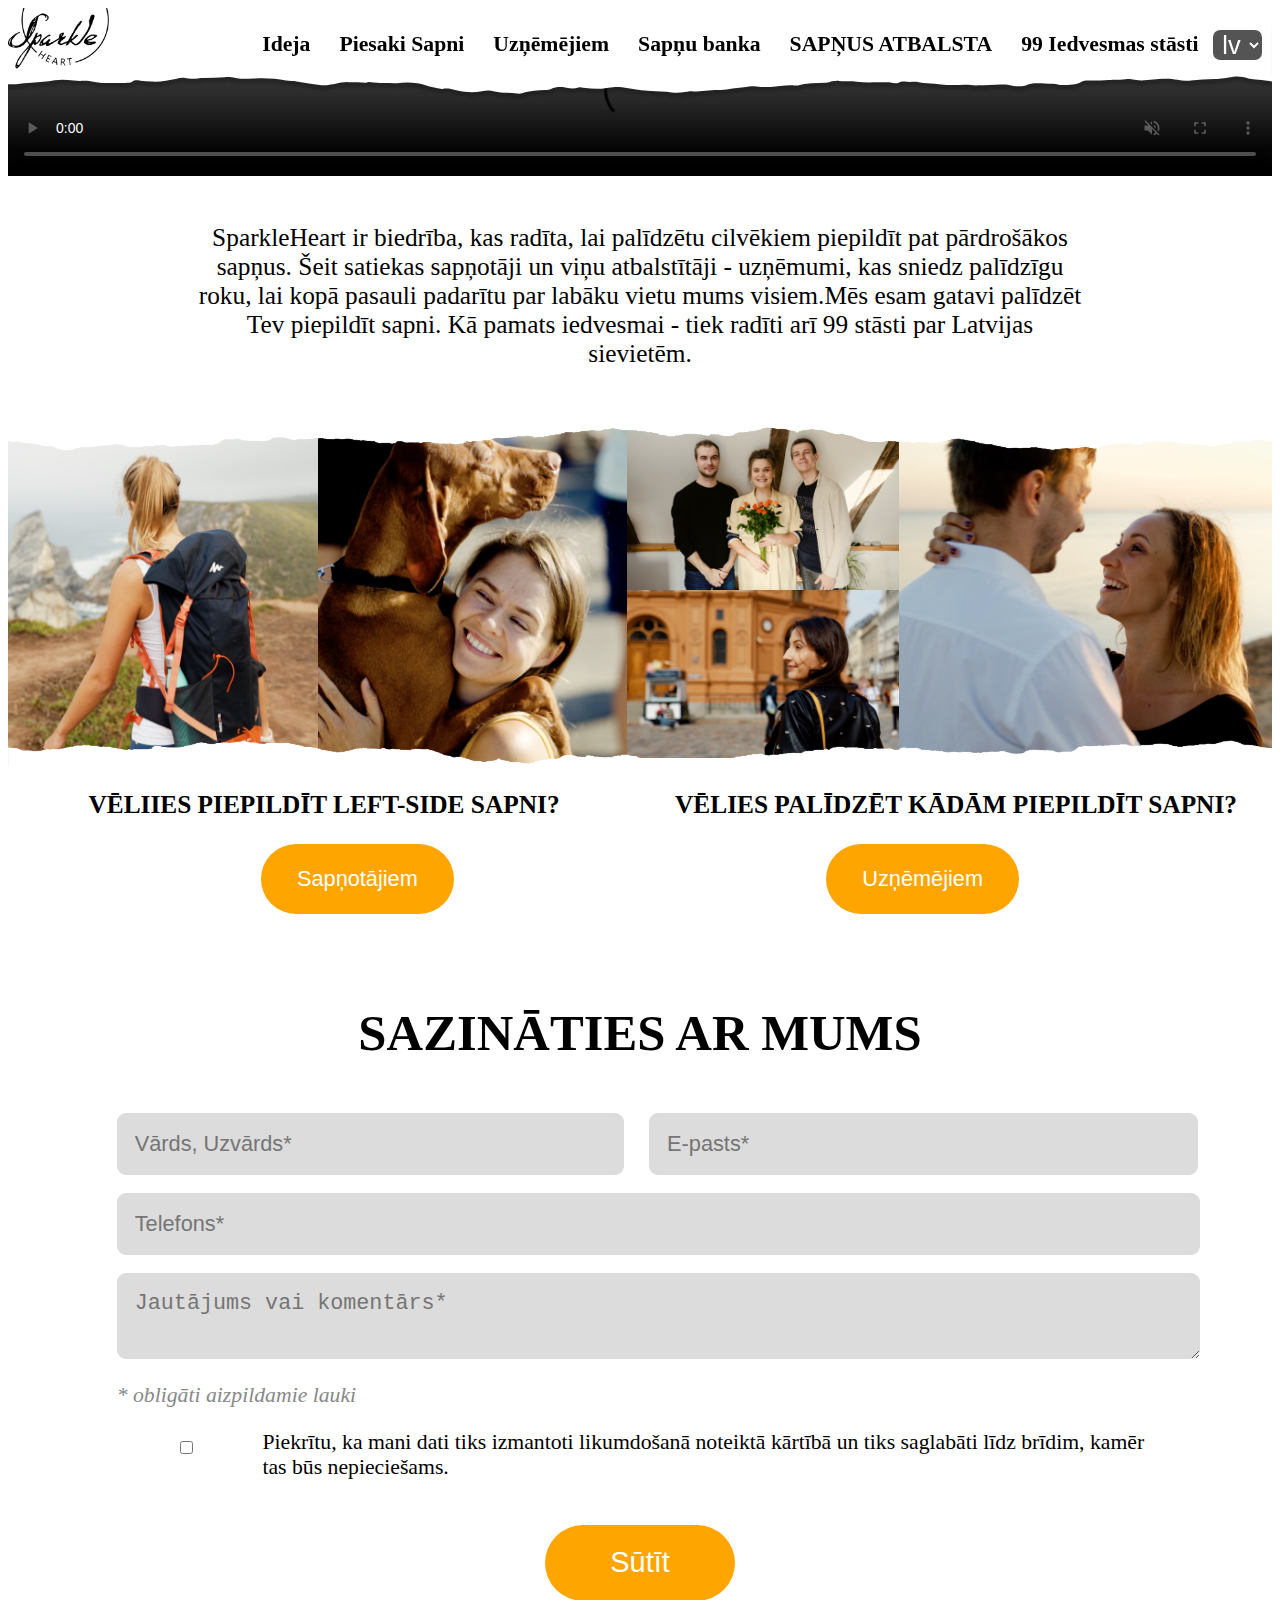
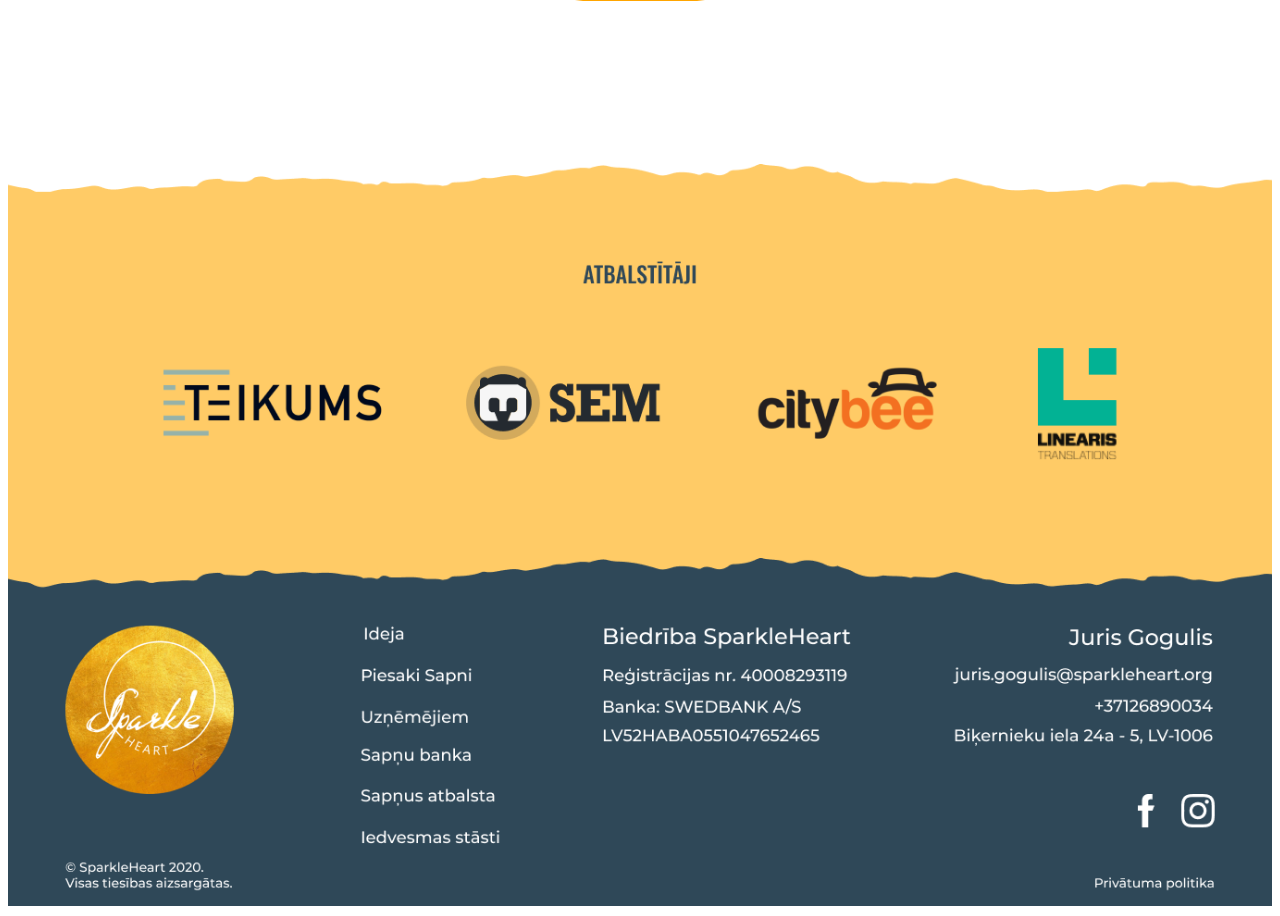
==== commit e598ceac: "comment" ====
--- a/index.html
+++ b/index.html
@@ -68,11 +68,11 @@
   <img id="playButton" src="assets/img/1-page/Group 2.png" class="img-over" style="cursor: pointer; width: 10%; height: auto;" alt="playButton" onclick="playPause()">
   </div> -->
   <div class="image-container" style="padding-bottom: 5vh;">
-    <video id="myVideo" style="width: 100%; height: auto;" controls muted onclick="playPause()" id="autoPlay">
+    <video id="myVideo" style="width: 100%; height: auto;" controls muted onclick="playPause()">
         <source src="assets/img/BM_4OF99_Arta.mp4" class="fullwidth-image" type="video/mp4">
         Jūsu browseris neatbalsta video.
     </video>
-    <img id="playButton" src="assets/img/1-page/Group 2.png" class="img-over" style="cursor: pointer; width: 10%; height: auto; top: 40%; left: 50%;" alt="playButton" onclick="playPauseButton()">
+    <img id="playButton" src="assets/img/1-page/Group 2.png" class="img-over" style="cursor: pointer; width: 10%; height: auto; top: 40%; left: 50%;" alt="playButton">
   </div>
   <div class="main-text">
     SparkleHeart ir biedrība, kas radīta, lai palīdzētu cilvēkiem piepildīt pat pārdrošākos sapņus. Šeit satiekas sapņotāji un viņu atbalstītāji - uzņēmumi, kas sniedz palīdzīgu roku, lai kopā pasauli padarītu par labāku vietu mums visiem.Mēs esam gatavi palīdzēt Tev piepildīt sapni. Kā pamats iedvesmai - tiek radīti arī 99 stāsti par Latvijas sievietēm.
@@ -140,11 +140,6 @@
         <img src="assets/img/footer.png" alt="Advertising"  class="footer-full-widht-2">
   </footer>
 
-  <script>
-    window.onload = function(){
-      document.getElementById("autoPlay").play();
-    }
-  </script>
   <script type="module" src="assets/js/languages.js"></script>
   <script type="module" src="assets/js/lang.js"></script>
   <script src="assets/js/left-menu.js"></script>
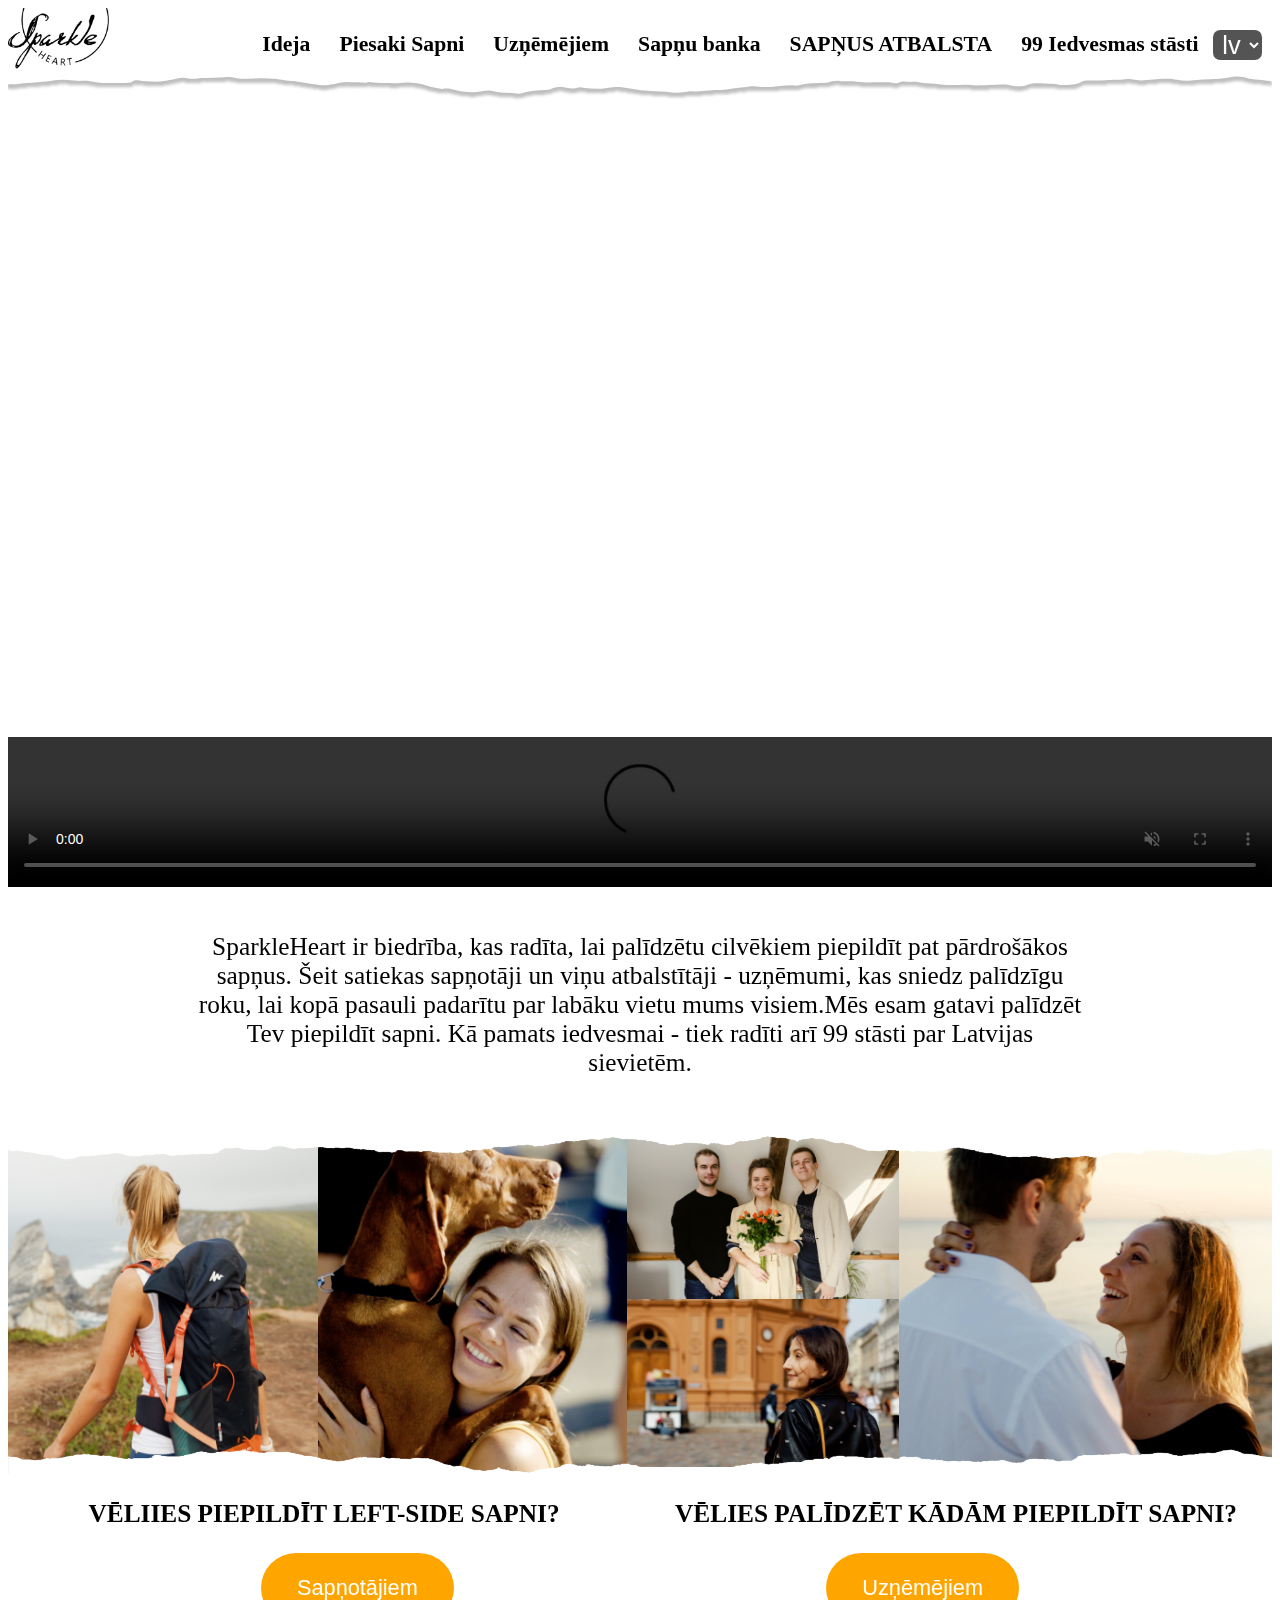
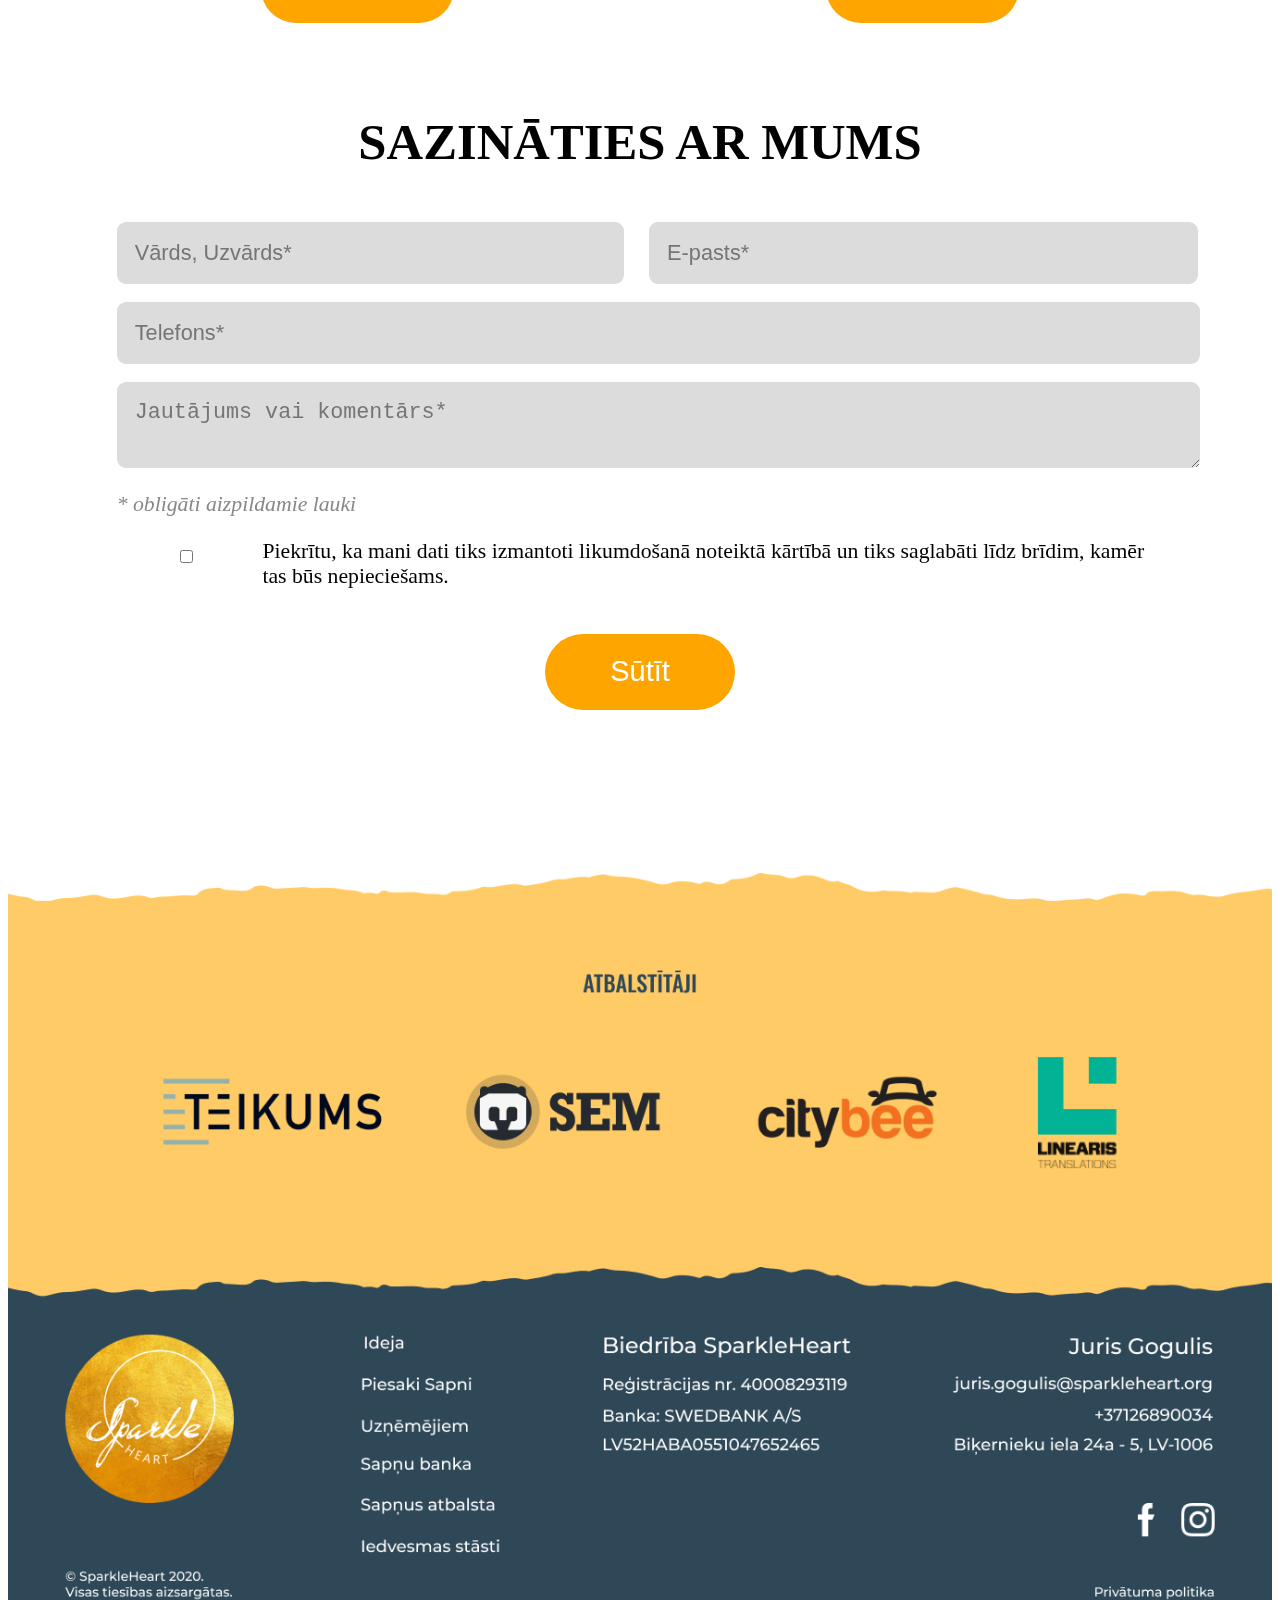
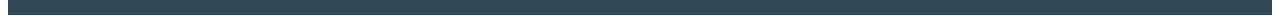
==== commit e87ea842: "video" ====
--- a/index.html
+++ b/index.html
@@ -8,6 +8,8 @@
     <title>Sparkle Heart</title>
     <link rel="stylesheet" href="assets/css/style.css">
     <link rel="stylesheet" href="assets/css//fonts.css">
+    <link href="https://vjs.zencdn.net/8.5.2/video-js.css" rel="stylesheet" />
+    <!-- <link rel="stylesheet" href="https://unpkg.com/@videojs/themes@1/dist/forest/index.css"> -->
 </head>
 <body>
   <nav class="header" style="padding-bottom: 0;">
@@ -54,6 +56,7 @@
       <img  src="assets/img/1-page/menu.svg" alt="Меню">
     </div>
   </nav>
+
   <!-- <div class="image-container" style="padding-bottom: 5vh;">
   <picture>
     <source media="(min-width: 769px)" srcset="assets/img/1-page/Sparkle Video 1.png" class="fullwidth-image">
@@ -67,13 +70,17 @@
   </video>
   <img id="playButton" src="assets/img/1-page/Group 2.png" class="img-over" style="cursor: pointer; width: 10%; height: auto;" alt="playButton" onclick="playPause()">
   </div> -->
+
   <div class="image-container" style="padding-bottom: 5vh;">
-    <video id="myVideo" style="width: 100%; height: auto;" controls muted onclick="playPause()">
-        <source src="assets/img/BM_4OF99_Arta.mp4" class="fullwidth-image" type="video/mp4">
+
+    <video id="myVideo" class="video-js vjs-theme-forest" data-setup='{}' autoplay controls muted onclick="playPause()">
+      <source src="assets/img/BM_4OF99_Arta.mp4" class="fullwidth-image" type="video/mp4">
         Jūsu browseris neatbalsta video.
     </video>
-    <img id="playButton" src="assets/img/1-page/Group 2.png" class="img-over" style="cursor: pointer; width: 10%; height: auto; top: 40%; left: 50%;" alt="playButton">
+
+    <img id="playButton" src="assets/img/1-page/Group 2.png" class="img-over" style="cursor: pointer; width: 10%; height: auto; top: 45%; left: 45%;" alt="playButton">
   </div>
+  
   <div class="main-text">
     SparkleHeart ir biedrība, kas radīta, lai palīdzētu cilvēkiem piepildīt pat pārdrošākos sapņus. Šeit satiekas sapņotāji un viņu atbalstītāji - uzņēmumi, kas sniedz palīdzīgu roku, lai kopā pasauli padarītu par labāku vietu mums visiem.Mēs esam gatavi palīdzēt Tev piepildīt sapni. Kā pamats iedvesmai - tiek radīti arī 99 stāsti par Latvijas sievietēm.
   </div>
@@ -144,5 +151,6 @@
   <script type="module" src="assets/js/lang.js"></script>
   <script src="assets/js/left-menu.js"></script>
   <script src="assets/js/video-auto.js"></script>
+  <!-- <script src="https://vjs.zencdn.net/7.11.4/video.min.js"></script> -->
 </body>
 </html>--- a/assets/css/style.css
+++ b/assets/css/style.css
@@ -157,7 +157,7 @@
   width: 100%;
   height: auto;
   position: relative;
-  z-index: 0;
+  z-index: -1;
 }
 
 .image-container img {
@@ -182,6 +182,11 @@
 
 #playButton:hover{
   transform: scale(1.5);
+}
+
+.myVideo {
+  max-width: 100%;
+  height: auto;
 }
 
 .main-text {
@@ -620,4 +625,32 @@
   color: white;
   text-align: center;
   font-size: calc(1px + 23 * (100vw / 1280));
+}
+
+/* Ensure the video container is responsive and maintains aspect ratio */
+.video-js {
+  position: relative;
+  display: block;
+  width: 100%;
+  height: auto;
+  padding-top: 56.25%; /* for 16:9 aspect ratio */
+}
+/* Ensure the video content itself is responsive and maintains aspect ratio */
+.video-js .vjs-tech {
+  position: absolute;
+  top: 0;
+  left: 0;
+  width: 100%;
+  height: 100%;
+}
+/* Ensure the play button is visible and adequately sized for smaller screens */
+.video-js .vjs-big-play-button {
+  font-size: 3em; /* Adjust size as needed */
+  line-height: 1.5em; /* Adjust size as needed */
+  height: 1.5em; /* Adjust size as needed */
+  width: 3em; /* Adjust size as needed */
+  left: 50%;
+  top: 50%;
+  margin-top: -0.75em; /* Half the height */
+  margin-left: -1.5em; /* Half the width */
 }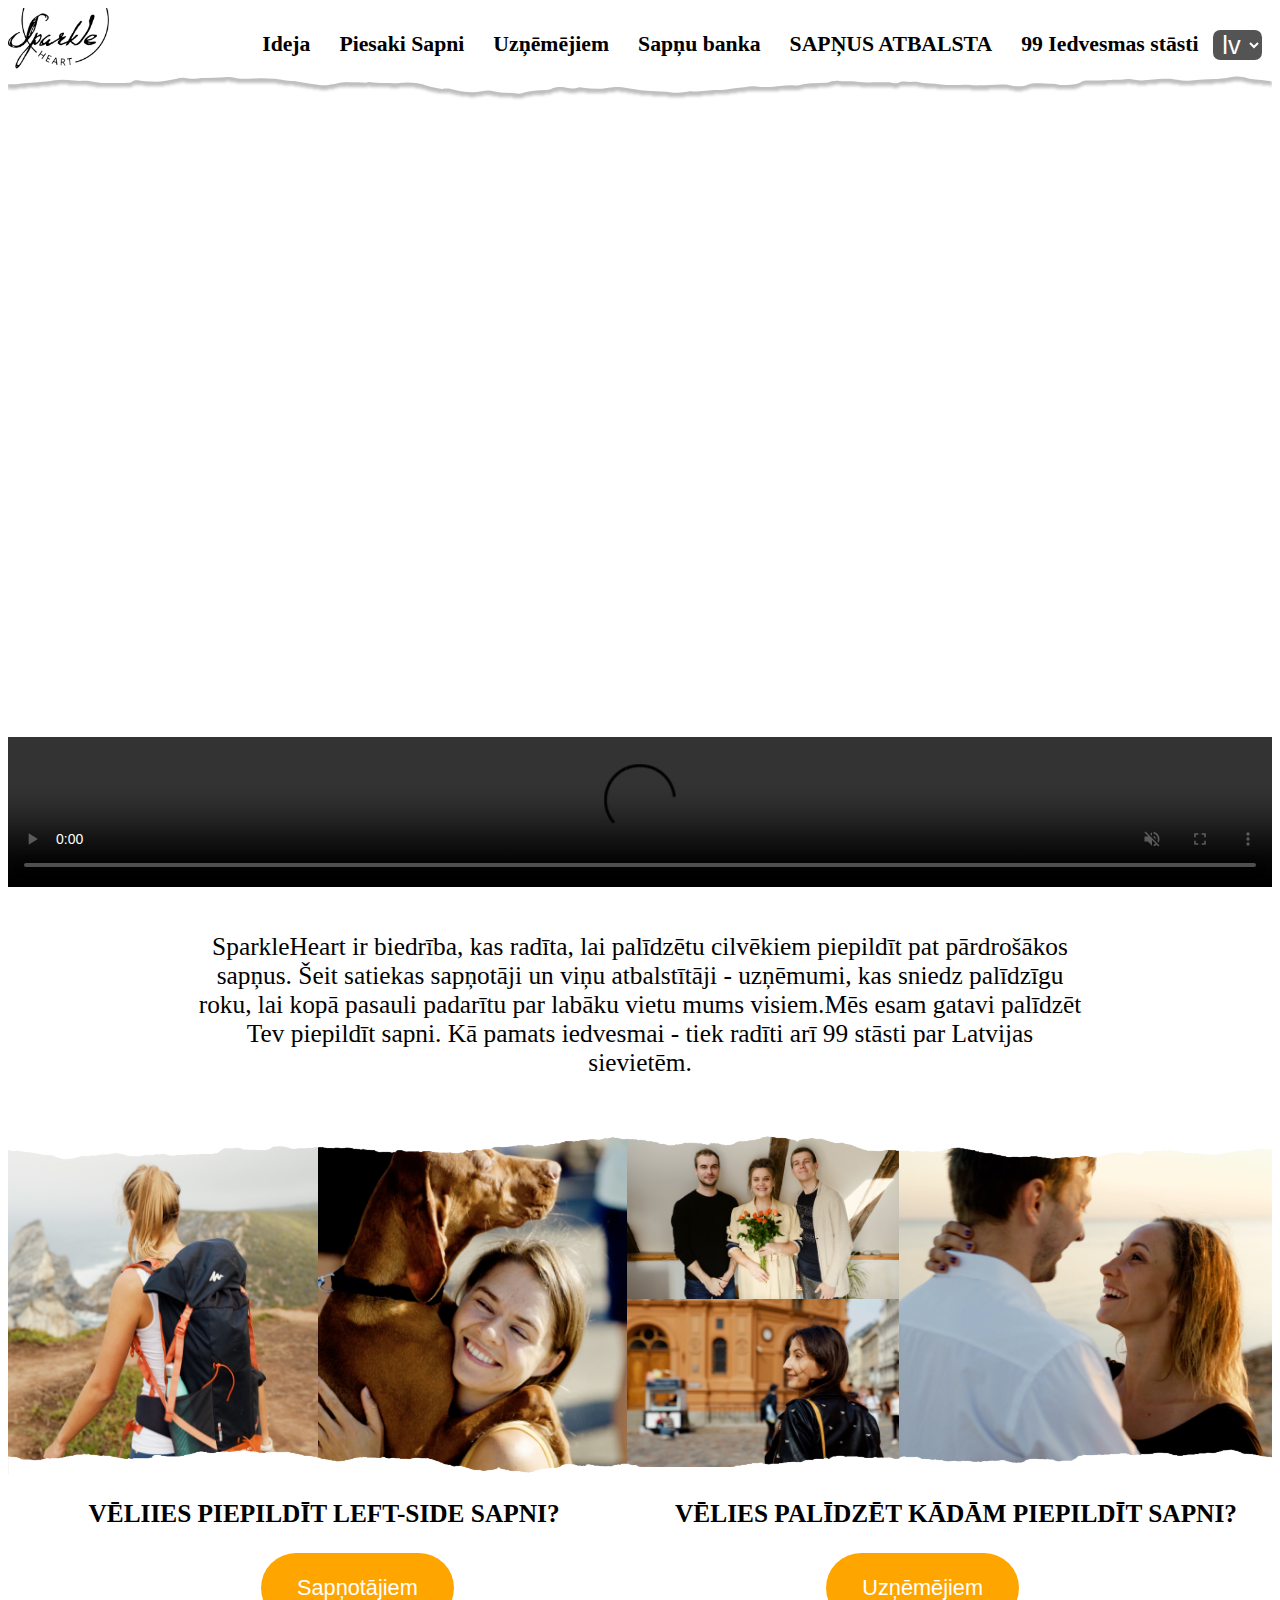
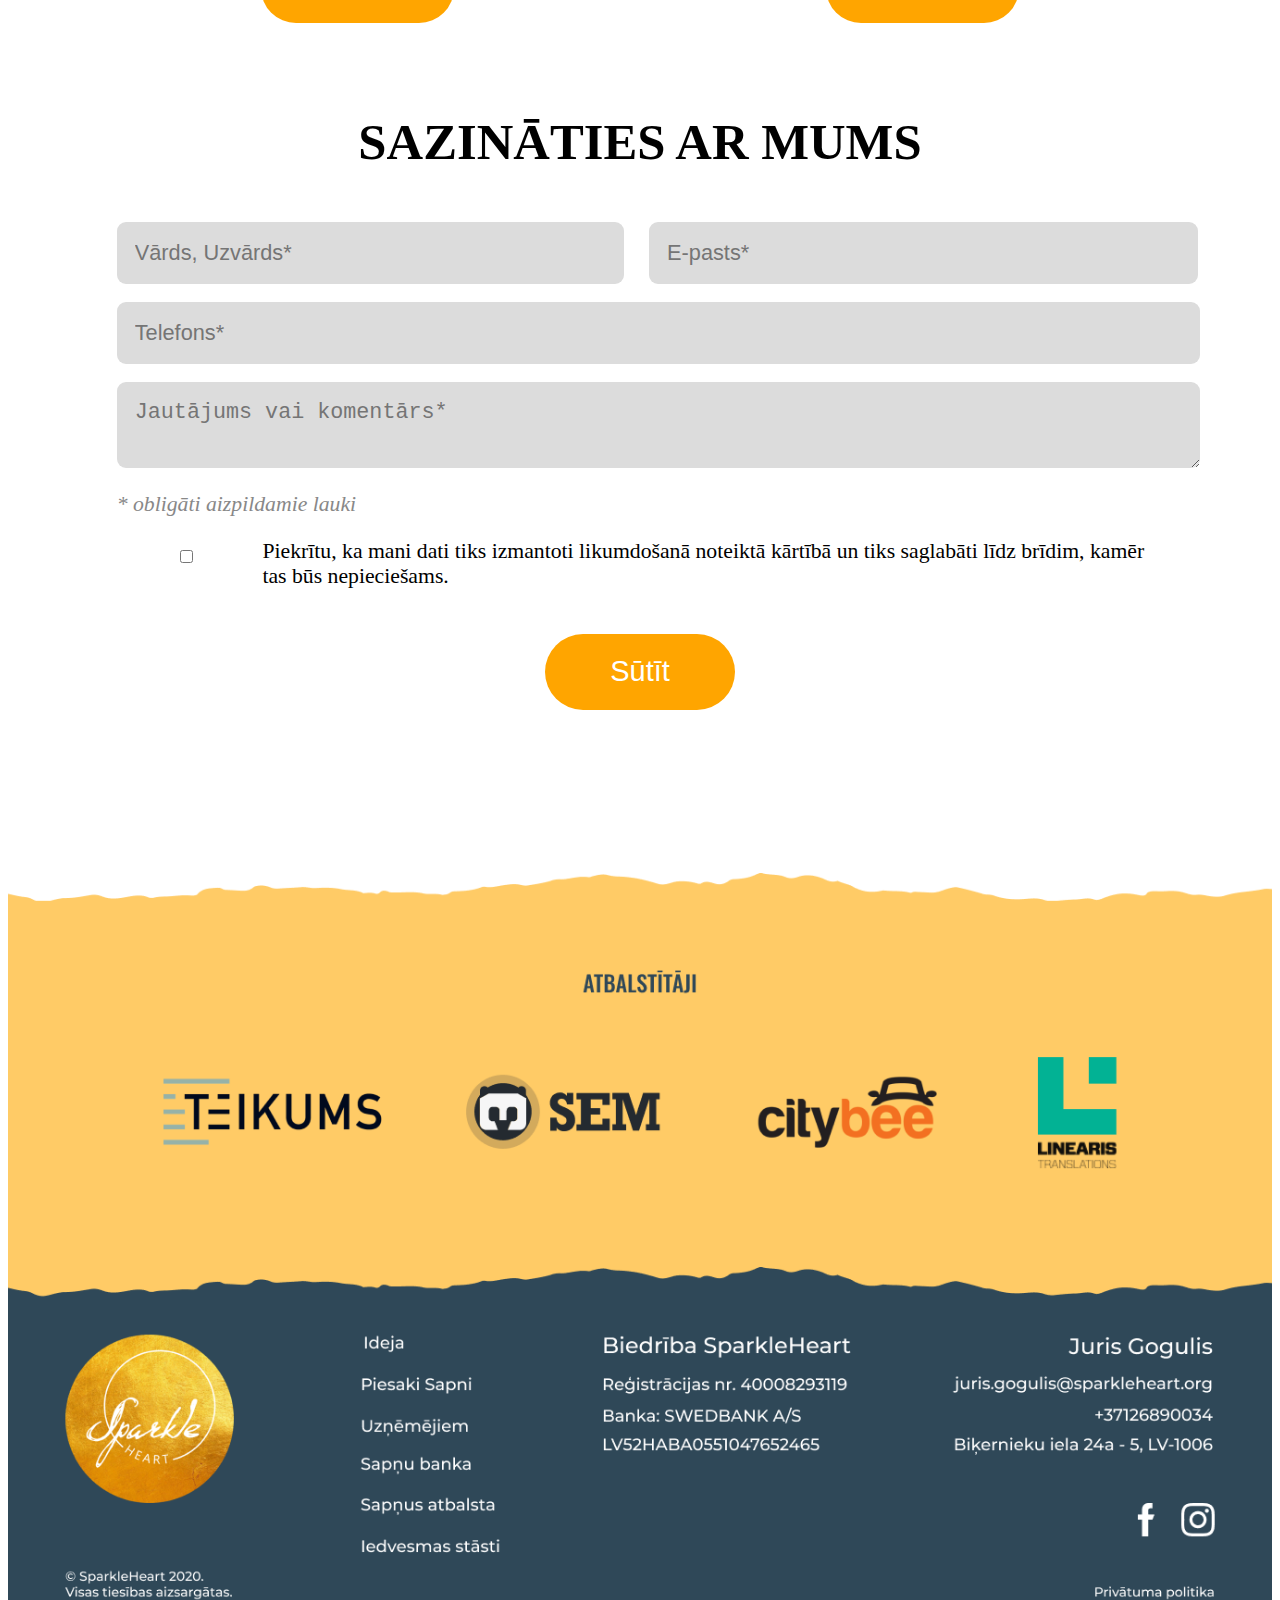
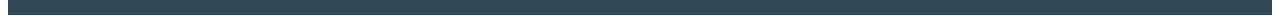
==== commit 9ec9e5f8: "left-manu (from top)" ====
--- a/index.html
+++ b/index.html
@@ -33,14 +33,21 @@
     </div>
     <div class="left-menu">
       <ul>
-        <li style="padding-bottom: 5rem;"><a href="index.html" style="font-size: 6rem;"><span>S</span>parkle heart</a></li>
+        <li style="padding-bottom: 15rem;"><a href="index.html" style="font-size: 10rem;" onclick="toggleMenu"><span>S</span>parkle heart</a></li>
+
+        <div class="Languages">
+          <li><a href="">LV</a></li>
+          <li><a href="">EN</a></li>
+          <li><a href="">RU</a></li>
+        </div>
+
         <li><a href="IDEJA.html">Ideja</a></li>
         <li><a href="PIESAKI SAPNI.html">Piesaki Sapni</a></li>
         <li><a href="UZŅĒMĒJIEM.html">Uzņēmējiem</a></li>
         <li><a href="SAPŅU BANKA.html">Sapņu banka</a></li>
         <li><a href="SAPŅUS ATBALSTA.html">SAPŅUS ATBALSTA</a></li>
         <li><a href="99 IEDVESMAS STĀSTI.html">99 Iedvesmas stāsti</a></li>
-        <select class="change-lang" name="language"> <!-- I can use it only when i comment rows from 25 to 29-->
+        <select class="change-lang" name="language" style="width: 25%; height: auto;">
           <option value="lv" selected>lv</option>
           <option value="ru">ru</option>
           <option value="en">en</option>
@@ -52,7 +59,7 @@
         <img src="assets/img/BlackLogo 3.jpg" alt="Logo">
       </a>          
     </div>
-    <div class="nav-menu" onclick="toggleMenu()">
+    <div class="nav-menu" onclick="toggleMenu()" style="z-index: 102;">
       <img  src="assets/img/1-page/menu.svg" alt="Меню">
     </div>
   </nav>
@@ -71,7 +78,7 @@
   <img id="playButton" src="assets/img/1-page/Group 2.png" class="img-over" style="cursor: pointer; width: 10%; height: auto;" alt="playButton" onclick="playPause()">
   </div> -->
 
-  <div class="image-container" style="padding-bottom: 5vh;">
+  <div class="image-container" style="padding-bottom: 5vh; z-index: 0;">
 
     <video id="myVideo" class="video-js vjs-theme-forest" data-setup='{}' autoplay controls muted onclick="playPause()">
       <source src="assets/img/BM_4OF99_Arta.mp4" class="fullwidth-image" type="video/mp4">
--- a/assets/css/style.css
+++ b/assets/css/style.css
@@ -57,29 +57,24 @@
 }
 
 .left-menu {
-  padding: 150rem 50rem;
   position: fixed;
-  background: rgba(20,20,20,.5);
-  backdrop-filter: blur(2rem);
-  border-right: 1rem solid greenyellow;
+  background: white;
+  border-bottom: 1rem solid greenyellow;
   transition: all 0.2s ease;
-  left: -50vw;
-  height: 100%;
-  z-index: 101;
+  top: -200vh;
+  width: 100%;
+  text-align: center;
+  height: 100vh;
+  z-index: 100;
 }
 
 .left-menu span{
   color: greenyellow;
 }
 
-/* .left-menu:hover {
-  left: 0;
-  transition: all 0.2s ease;
-} */
-
 .left-menu a{
   text-decoration: none;
-  color: white;
+  color: gray;
   height: 100vh;
   padding-left: 5px;
   transition: all 0.2s ease;
@@ -95,7 +90,7 @@
 nav .logo{
   position: absolute;
   height: -1rem;
-  z-index: 100;
+  z-index: 102;
   transition: transform .3s;
 }
 
@@ -110,6 +105,15 @@
 .menu select {
   margin-right: 10px;
   font-size: 3.5rem;
+  text-align: center;
+  border: none;
+  border-radius: 1rem;
+  background-color: #545454;
+  color: white;
+}
+
+.left-menu select {
+  font-size: 10rem;
   text-align: center;
   border: none;
   border-radius: 1rem;
@@ -131,6 +135,10 @@
 
 .menu select option {
   border-radius: 1rem;
+}
+
+.left-menu {
+  display: none;
 }
 
 @media (max-width: 768px) {
@@ -149,8 +157,20 @@
 
   .nav-menu img {
     width: 7rem;
-    z-index: 100;
+    z-index: 102;
   }
+  
+  .Languages{
+    display: flex;
+    flex-direction: row;
+    justify-content: center;
+    gap: 15%;
+  }
+
+  .left-menu{
+    display: block;
+  }
+
 }
 
 .image-container {
@@ -173,7 +193,7 @@
 .img-over {
   position: absolute; 
   height: auto;
-  z-index: 100;
+  z-index: 45;
 }
 
 #playButton {
@@ -187,6 +207,7 @@
 .myVideo {
   max-width: 100%;
   height: auto;
+  z-index: 100;
 }
 
 .main-text {
--- a/assets/css/fonts.css
+++ b/assets/css/fonts.css
@@ -68,15 +68,15 @@
 }
 
 .left-menu {
-  padding: 15rem 5rem;
+  padding-top: 25rem;
 }
 
 .left-menu a{
-  font-size: 4.5rem;
+  font-size: 10rem;
 }
 
 .left-menu li {
-  margin: 3rem 0;
+  margin: 15rem 0;
 }
 
 .menu ul li {
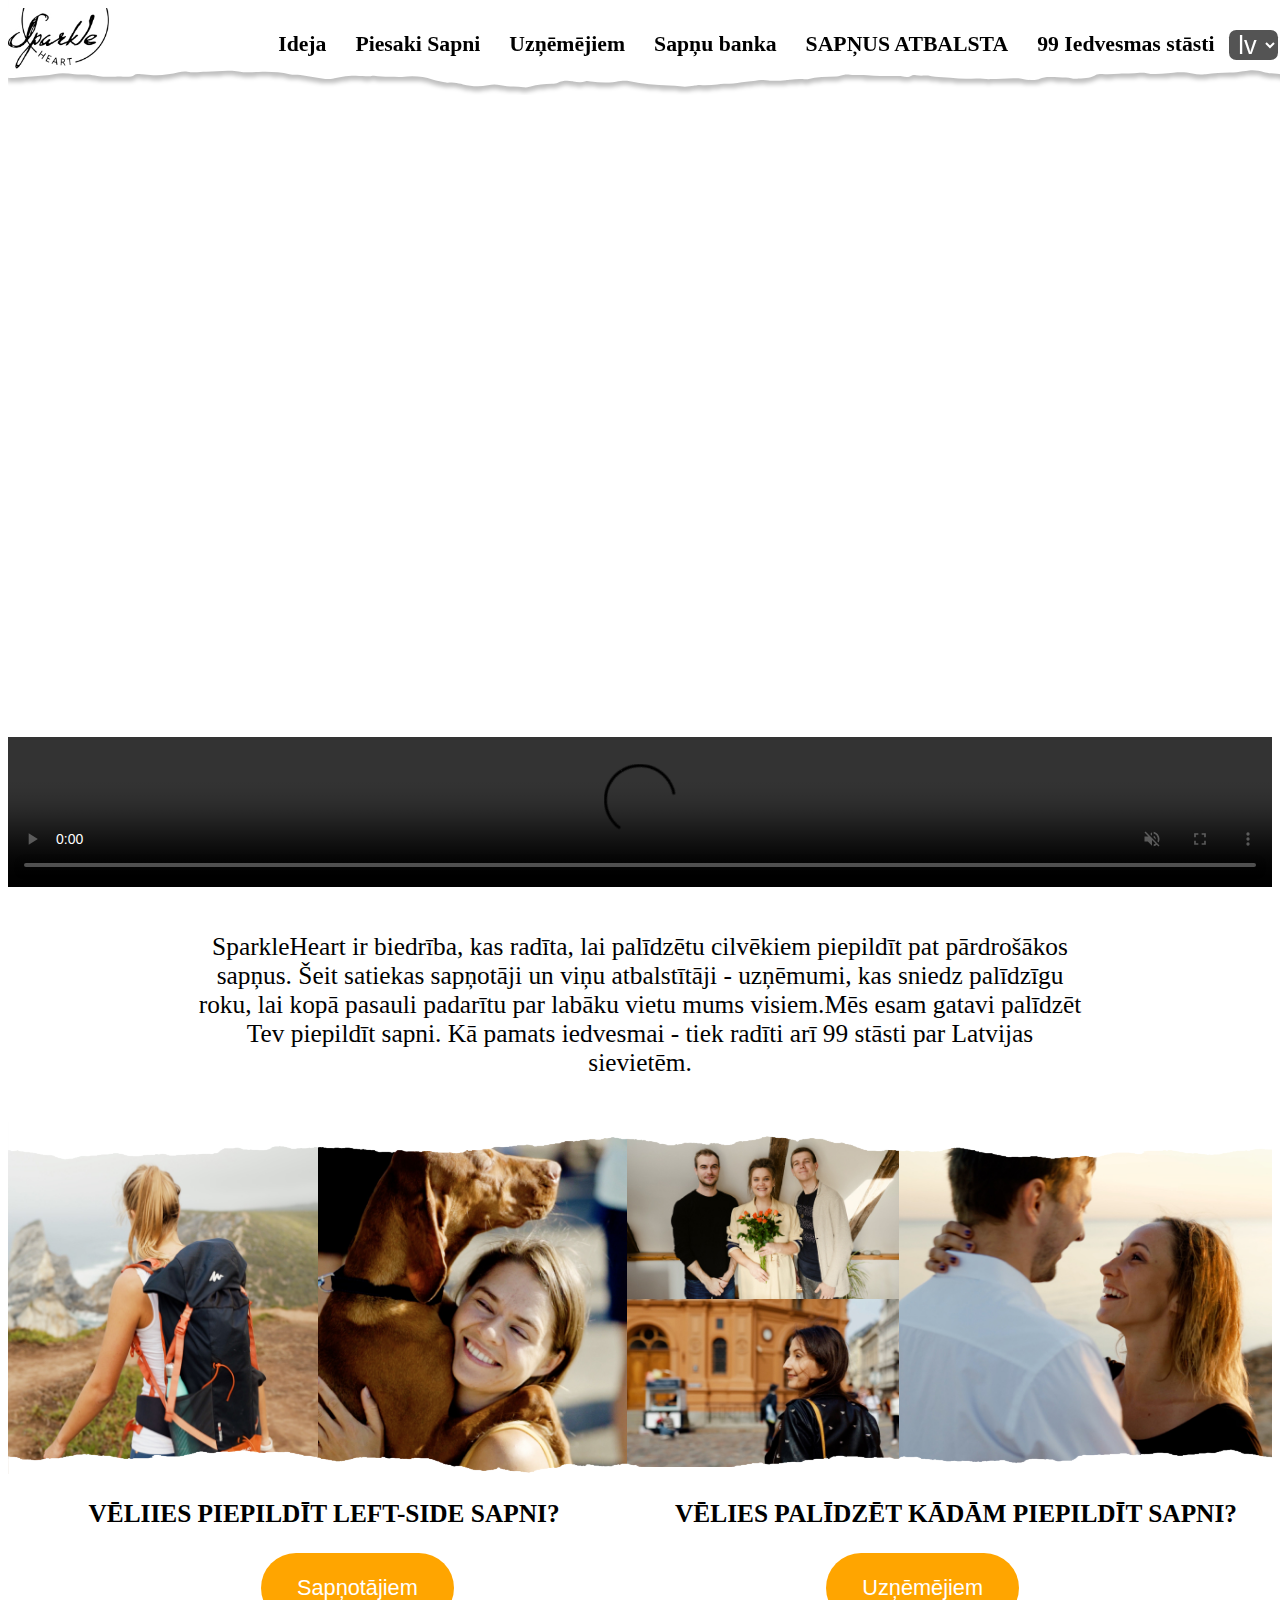
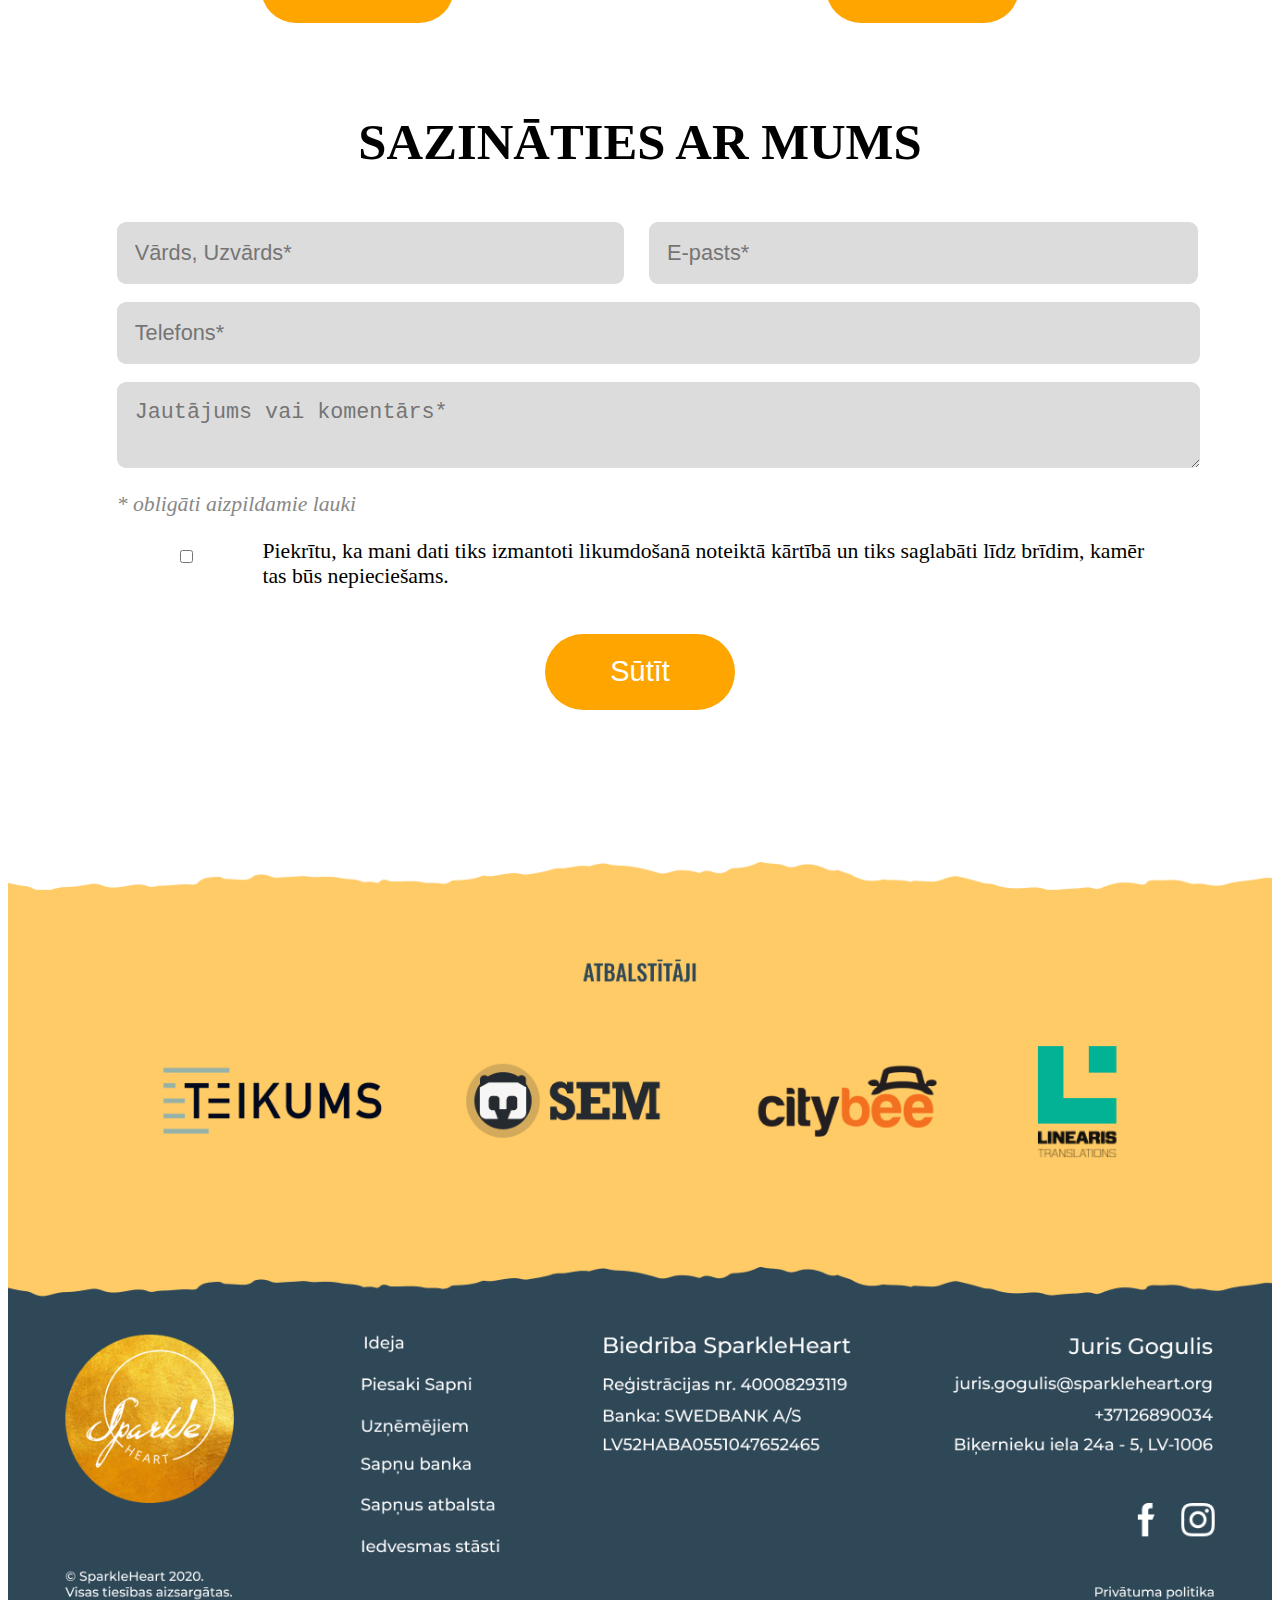
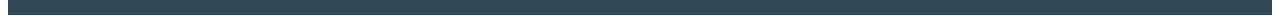
==== commit a9459b5a: "navigation improvements for smaller screen" ====
--- a/index.html
+++ b/index.html
@@ -150,7 +150,7 @@
   </form>
 
   <footer>
-        <img src="assets/img/1-page/Group 9.png" alt="Advertising" class="footer-full-widht-1" style="top: 6vh;">
+        <img src="assets/img/1-page/Group 9.png" alt="Advertising" class="footer-full-widht-1" style="top: 6rem;">
         <img src="assets/img/footer.png" alt="Advertising"  class="footer-full-widht-2">
   </footer>
 
--- a/assets/css/style.css
+++ b/assets/css/style.css
@@ -12,16 +12,16 @@
 }
 
 .background-image {
-  position: absolute;
-  width: 100%;
-  height: auto;
+  position: fixed;
+  width: 100%;
+  /* height: auto; */
   top: -3.5rem;
   background-size: cover;
   background-position: center center;
 }
 
 .menu {
-  position: absolute;
+  position: fixed;
   width: 100%;
   height: auto;
   font-size: calc(1px + 37 * (100vw / 1280));
@@ -63,9 +63,10 @@
   transition: all 0.2s ease;
   top: -200vh;
   width: 100%;
-  text-align: center;
+  text-align: left;
   height: 100vh;
   z-index: 100;
+  overflow-y: auto;
 }
 
 .left-menu span{
@@ -75,28 +76,31 @@
 .left-menu a{
   text-decoration: none;
   color: gray;
-  height: 100vh;
-  padding-left: 5px;
+  padding-left: 1rem;
   transition: all 0.2s ease;
   list-style-type: none;
 }
 
-.left-menu a:hover {
+/* .left-menu a:hover {
   border-left: 0.2rem solid greenyellow;
   padding-left: 1rem;
   transition: all 0.2s ease;
+} */
+
+nav {
+position: fixed;
 }
 
 nav .logo{
-  position: absolute;
-  height: -1rem;
+  position: fixed;
+  height: -1.5rem;
   z-index: 102;
   transition: transform .3s;
 }
 
-nav .logo img {
+/* nav .logo img {
   width: calc(1px + 100 * (100vw / 1280));
-}
+} */
 
 nav.logo :hover {
   cursor: pointer;
@@ -149,9 +153,9 @@
   .nav-menu {
     cursor: pointer;
     z-index: 100;
-    top: 1rem;
-    right: 5rem;
-    position: absolute;
+    top: 2rem;
+    right: 10rem;
+    position: fixed;
     display: block;
   }
 
@@ -163,7 +167,7 @@
   .Languages{
     display: flex;
     flex-direction: row;
-    justify-content: center;
+    justify-content: left;
     gap: 15%;
   }
 
@@ -191,9 +195,9 @@
 }
 
 .img-over {
-  position: absolute; 
-  height: auto;
-  z-index: 45;
+  position: absolute;
+  height: auto;
+  z-index: 0;
 }
 
 #playButton {
--- a/assets/css/fonts.css
+++ b/assets/css/fonts.css
@@ -4,7 +4,7 @@
   }
 
   nav .logo img {
-    width: 14rem;
+    width: 12rem;
   }
 }
 
@@ -14,7 +14,7 @@
   }
 
   nav .logo img {
-    width: 14rem;
+    width: 12rem;
   }
 }
 
@@ -76,7 +76,7 @@
 }
 
 .left-menu li {
-  margin: 15rem 0;
+  margin: 10rem 0;
 }
 
 .menu ul li {
